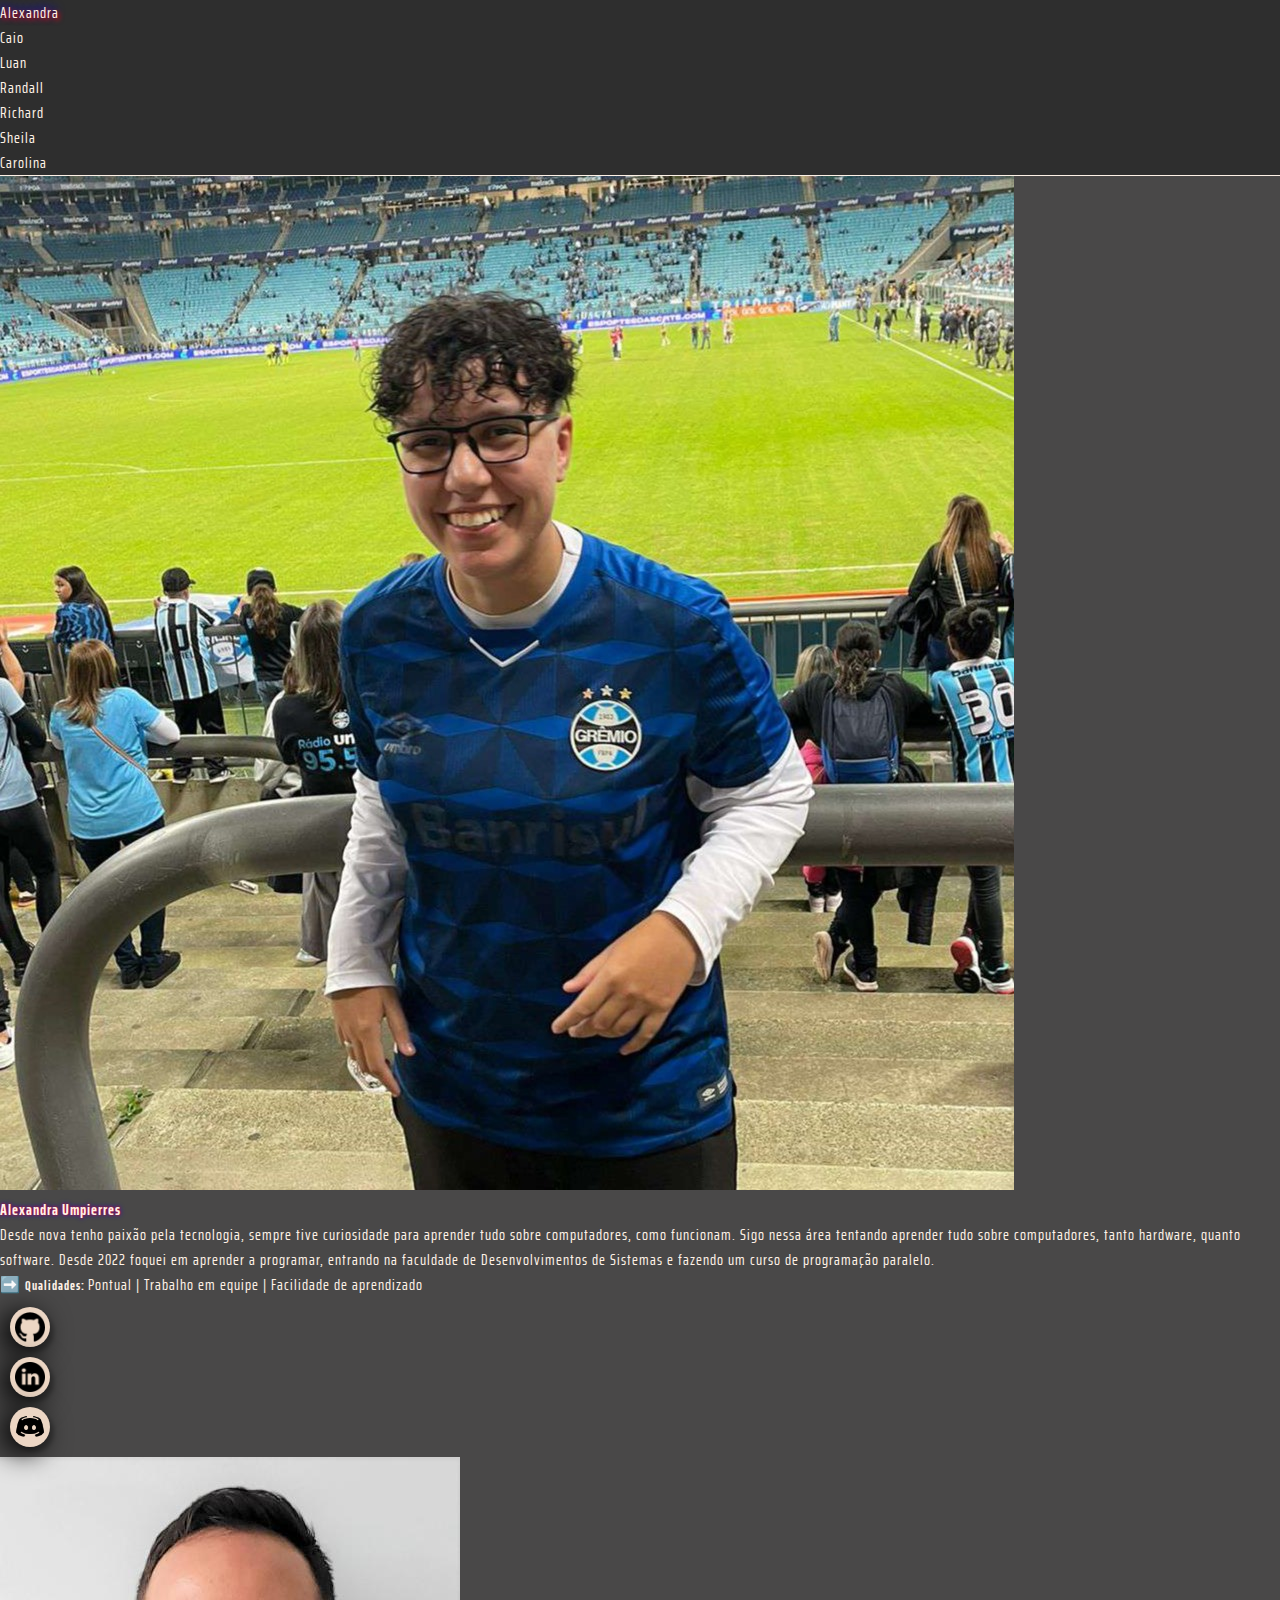
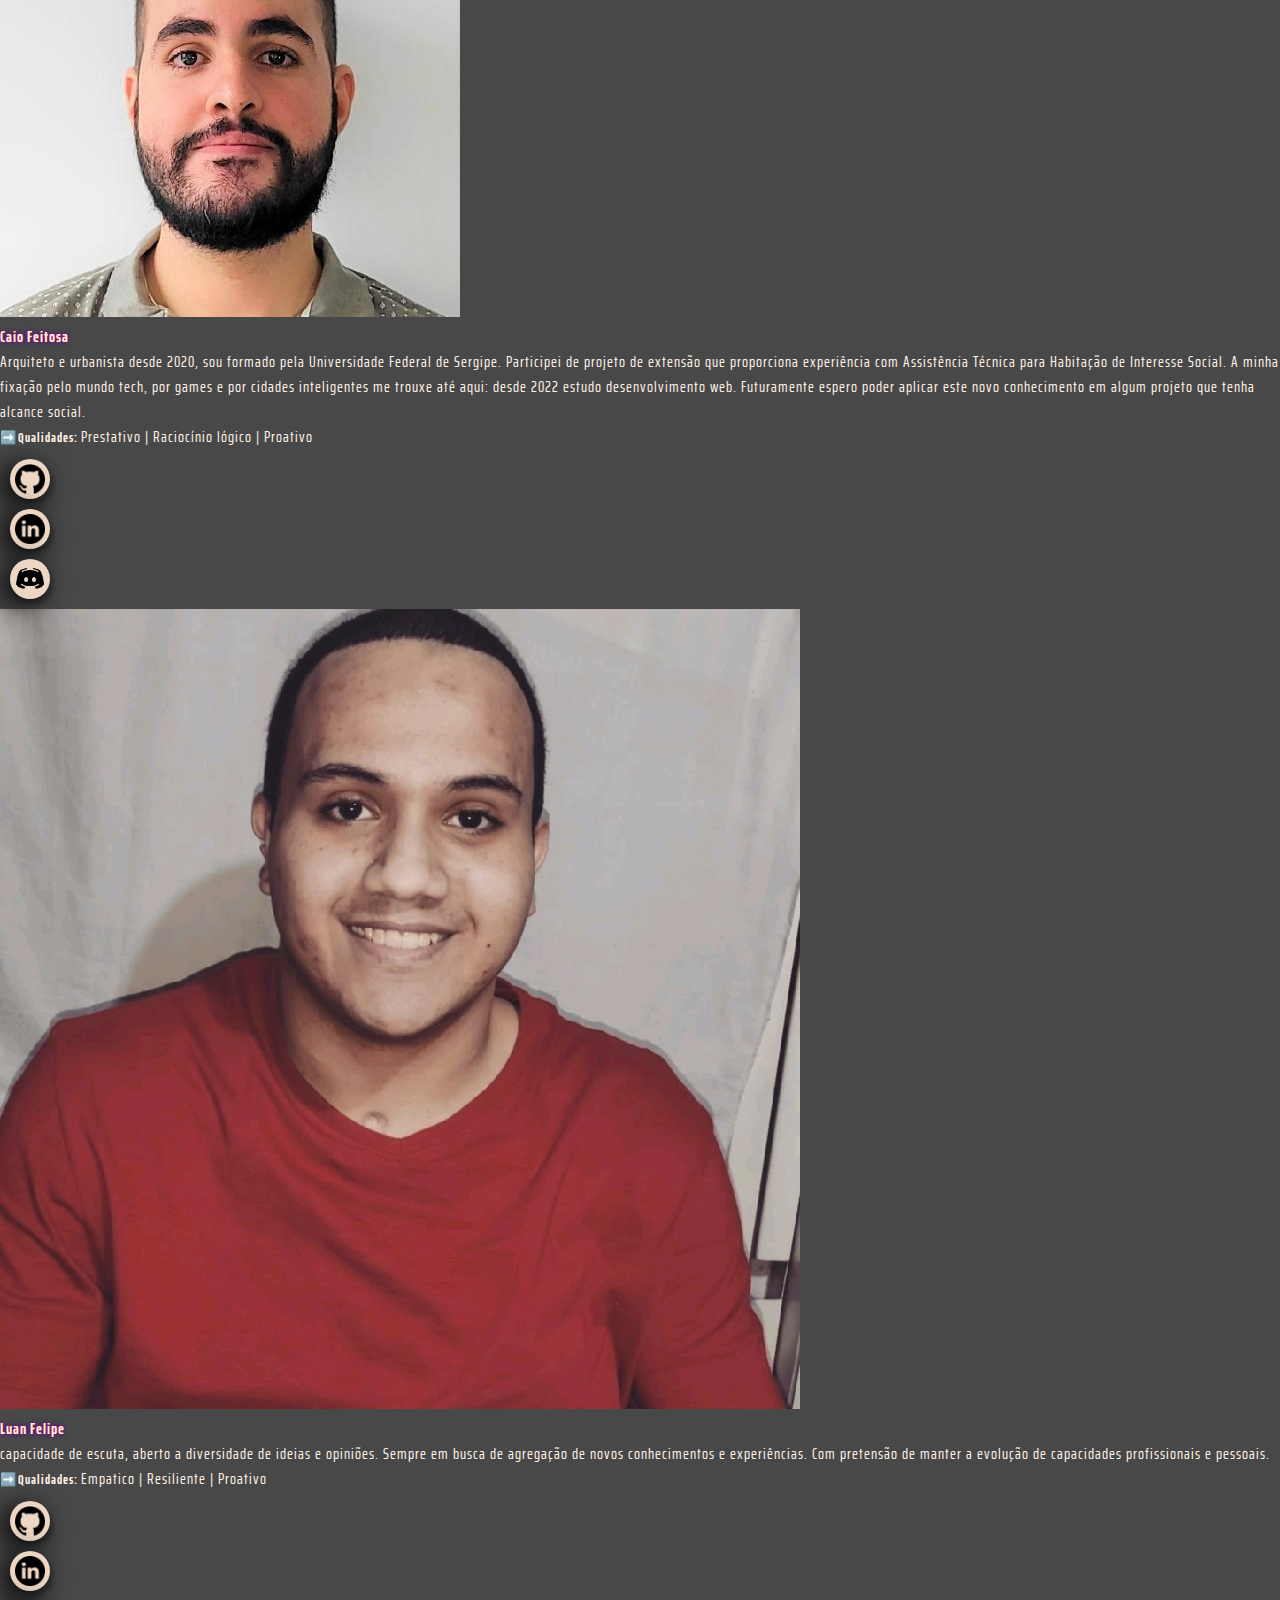
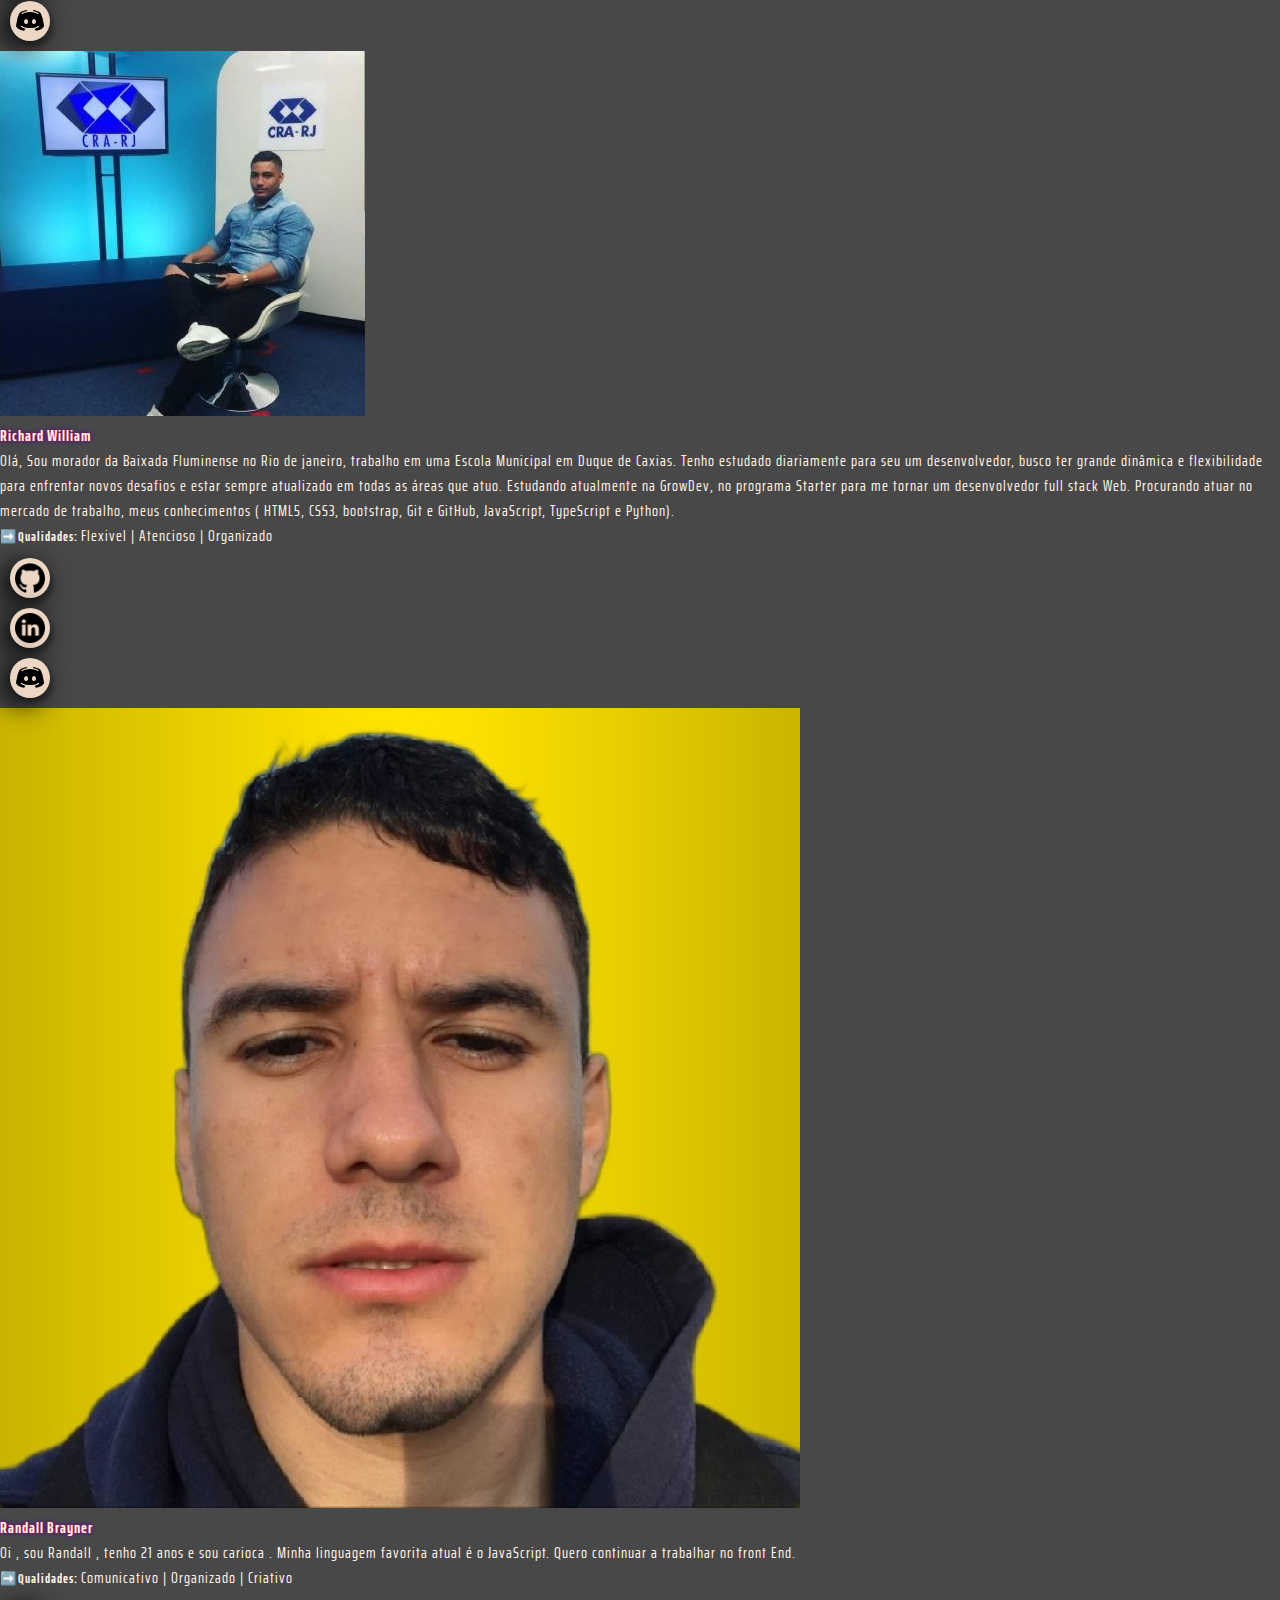
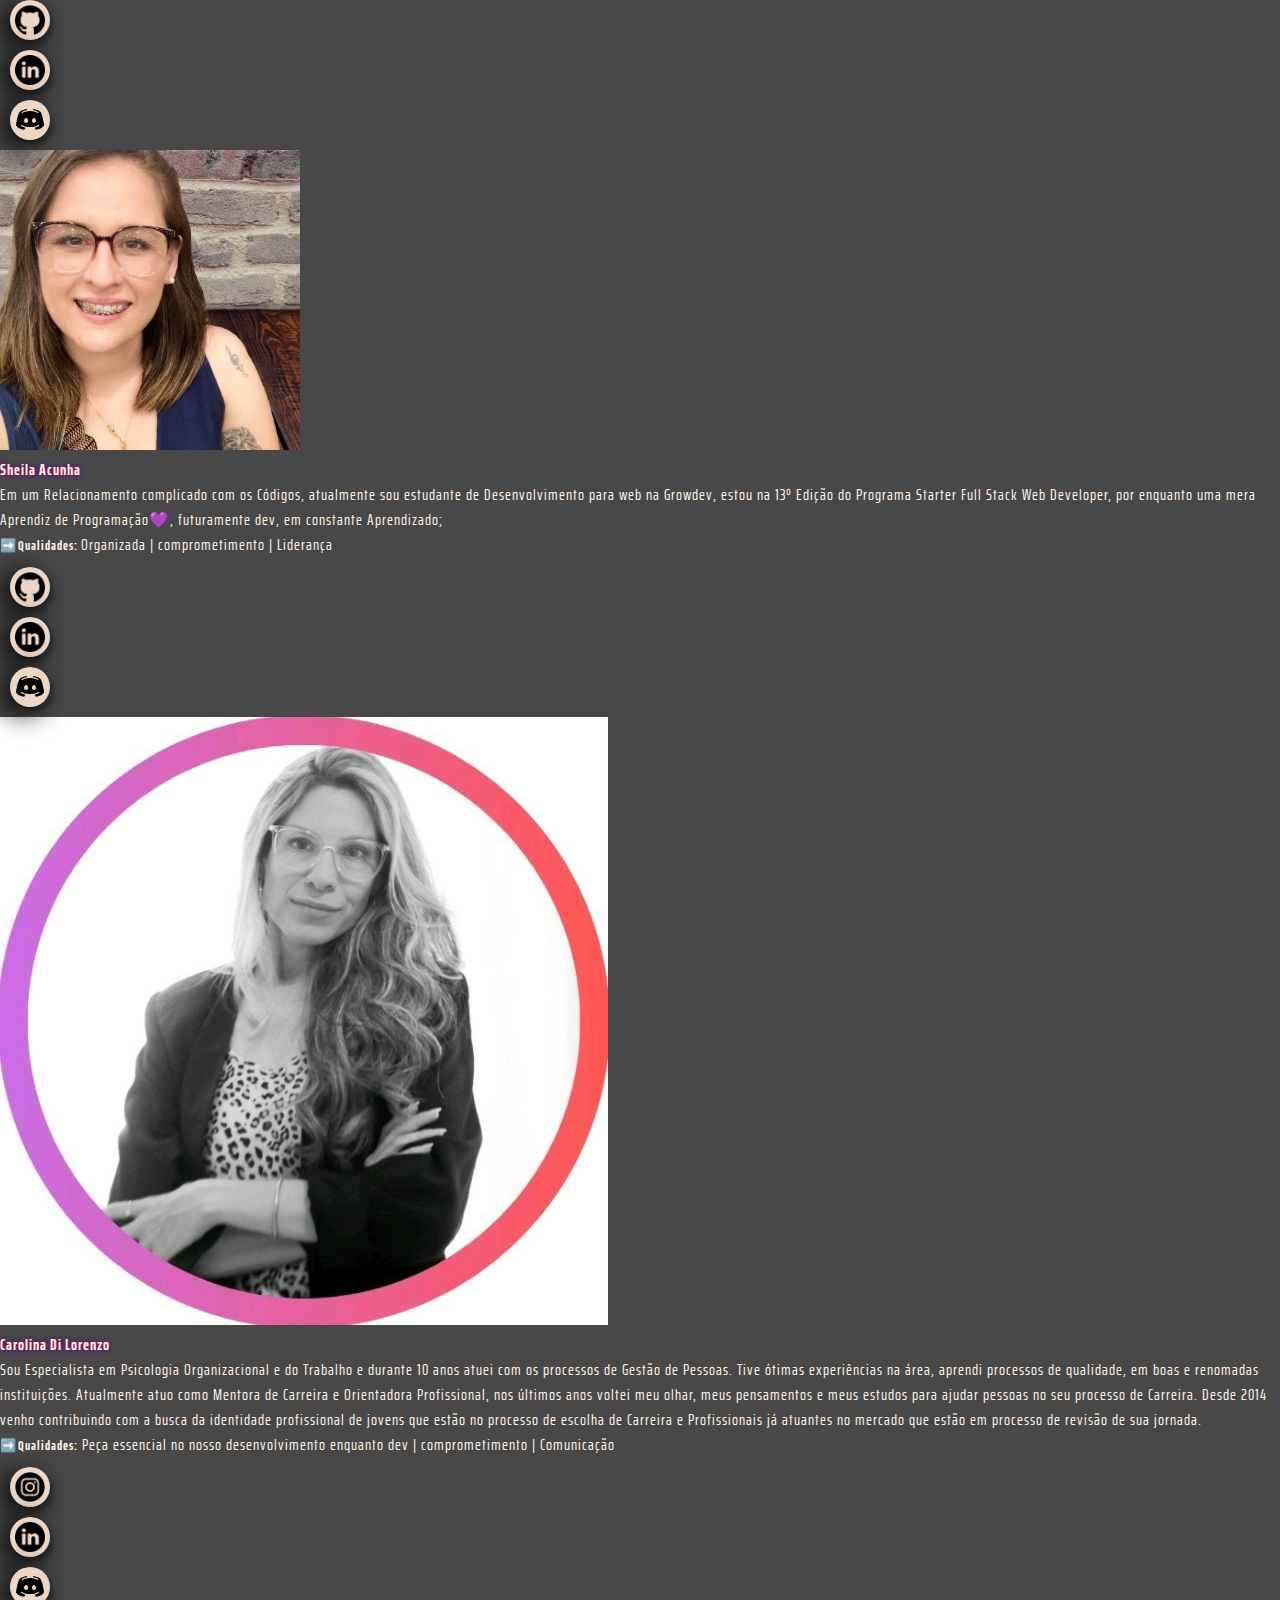
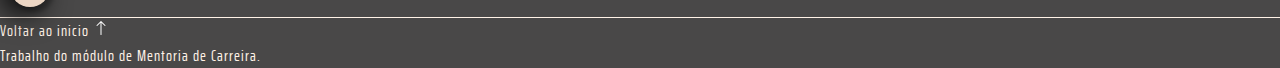
==== index.html @ 12449214 "ajustes" ====
<!DOCTYPE html>
<html lang="pt-BR">
  <head>
    <meta charset="UTF-8" />
    <meta
      name="viewport"
      content="width=device-width, initial-scale=1.0"
    />
    <link
      href="https://cdn.jsdelivr.net/npm/bootstrap@5.2.1/dist/css/bootstrap.min.css"
      rel="stylesheet"
      integrity="sha384-iYQeCzEYFbKjA/T2uDLTpkwGzCiq6soy8tYaI1GyVh/UjpbCx/TYkiZhlZB6+fzT"
      crossorigin="anonymous"
    />
    <link
      rel="preconnect"
      href="https://fonts.googleapis.com"
    />
    <link
      rel="preconnect"
      href="https://fonts.gstatic.com"
      crossorigin
    />
    <link
      href="https://fonts.googleapis.com/css2?family=Saira+Extra+Condensed:wght@200;400;700&display=swap"
      rel="stylesheet"
    />
    <link
      rel="shortcut icon"
      href="./public/img/codigo.png"
      type="image/x-icon"
    />
    <link
      rel="stylesheet"
      type="text/css"
      href="./public/css/style.css"
    />
    <title>Conheça seu próximo dev jr!</title>
  </head>

  <body id="topo">
    <header class="sticky-top">
      <nav class="navbar mx-3">
        <div class="container">
          <div class="row row-col-4 flex-fill">
            <div class="col-sm">
              <a
                class="cabecalho-menu-item fs-2"
                href="#alexandra"
                >Alexandra
              </a>
            </div>
            <div class="col-sm d-flex">
              <a
                class="cabecalho-menu-item fs-2"
                href="#caio"
                >Caio</a
              >
            </div>
            <div class="col-sm">
              <a
                class="cabecalho-menu-item fs-2"
                href="#luan"
                >Luan</a
              >
            </div>
            <div class="col-sm">
              <a
                class="cabecalho-menu-item fs-2"
                href="#randall"
                >Randall</a
              >
            </div>
            <div class="col-sm">
              <a
                class="cabecalho-menu-item fs-2"
                href="#richard"
                >Richard</a
              >
            </div>
            <div class="col-sm">
              <a
                class="cabecalho-menu-item fs-2"
                href="#sheila"
                >Sheila</a
              >
            </div>
            <div class="col-sm">
              <a
                class="cabecalho-menu-item fs-2"
                href="#carol"
                >Carolina</a
              >
            </div>
          </div>
        </div>
      </nav>
    </header>

    <main class="container-fluid my-4">
      <section
        class="container"
        id="alexandra"
      >
        <div class="card mb-3 bg-transparent border-0 shadow">
          <div class="row g-0">
            <div class="col-md-4">
              <img
                src="/public/img/ale.jpg"
                class="img-fluid rounded-start"
                alt="Alexandra"
              />
            </div>
            <div class="d-flex flex-column col-md-8 row-gap-3">
              <div class="card-body">
                <h4 class="card-title">Alexandra Umpierres</h4>
                <p class="card-text">
                  Desde nova tenho paixão pela tecnologia, sempre tive
                  curiosidade para aprender tudo sobre computadores, como
                  funcionam. Sigo nessa área tentando aprender tudo sobre
                  computadores, tanto hardware, quanto software. Desde 2022
                  foquei em aprender a programar, entrando na faculdade de
                  Desenvolvimentos de Sistemas e fazendo um curso de programação
                  paralelo.
                </p>
                <p class="card-text">
                  ➡️
                  <small>Qualidades: </small>
                  Pontual | Trabalho em equipe | Facilidade de aprendizado
                </p>
              </div>
              <div class="card-footer text-body-secondary">
                <div class="d-flex align-items-center justify-content-center">
                  <a
                    class="conteudo-principal-escrito-botao"
                    href="https://github.com/umpierres"
                    target="_blank"
                  >
                    <img
                      class="conteudo-principal-icon"
                      src="./public/img/github.png"
                      alt="link github"
                  /></a>
                  <a
                    class="conteudo-principal-escrito-botao"
                    href="https://www.linkedin.com/in/alexandra-umpierres-3a729121b/"
                    target="_blank"
                  >
                    <img
                      class="conteudo-principal-icon"
                      src="./public/img/linkedin.png"
                      alt="icone linkedin"
                  /></a>

                  <a
                    class="conteudo-principal-escrito-botao"
                    href="http://discordapp.com/users/953979290922389546#3848"
                    target="_blank"
                  >
                    <img
                      class="conteudo-principal-icon"
                      src="./public/img/icons8-logo-discord-50.png"
                      alt="icone discord"
                  /></a>
                </div>
              </div>
            </div>
          </div>
        </div>
      </section>

      <section
        class="container"
        id="caio"
      >
        <div class="card mb-3 bg-transparent border-0 shadow">
          <div class="row g-0 flex-row-reverse">
            <div class="col-md-4">
              <img
                src="/public/img/caio.jpg"
                class="img-fluid rounded-start"
                alt="Caio Feitosa"
              />
            </div>
            <div class="d-flex flex-column col-md-8 row-gap-3">
              <div class="card-body">
                <h4 class="card-title">Caio Feitosa</h4>
                <p class="card-text">
                  Arquiteto e urbanista desde 2020, sou formado pela
                  Universidade Federal de Sergipe. Participei de projeto de
                  extensão que proporciona experiência com Assistência Técnica
                  para Habitação de Interesse Social. A minha fixação pelo mundo
                  tech, por games e por cidades inteligentes me trouxe até aqui:
                  desde 2022 estudo desenvolvimento web. Futuramente espero
                  poder aplicar este novo conhecimento em algum projeto que
                  tenha alcance social.
                </p>
                <p class="card-text">
                  <small class="text-body-secondary">➡️Qualidades: </small>
                  Prestativo | Raciocínio lógico | Proativo
                </p>
              </div>
              <div class="card-footer text-body-secondary">
                <div class="d-flex align-items-center justify-content-center">
                  <a
                    class="conteudo-principal-escrito-botao"
                    href="https://github.com/czguedes"
                    target="_blank"
                  >
                    <img
                      class="conteudo-principal-icon"
                      src="./public/img/github.png"
                      alt="link github"
                  /></a>
                  <a
                    class="conteudo-principal-escrito-botao"
                    href="https://www.linkedin.com/in/caio-guedes-042b151bb/"
                    target="_blank"
                  >
                    <img
                      class="conteudo-principal-icon"
                      src="./public/img/linkedin.png"
                      alt="icone linkedin"
                  /></a>

                  <a
                    class="conteudo-principal-escrito-botao"
                    href="http://discordapp.com/users/556875138507735050"
                    target="_blank"
                  >
                    <img
                      class="conteudo-principal-icon"
                      src="./public/img/icons8-logo-discord-50.png"
                      alt="icone discord"
                  /></a>
                </div>
              </div>
            </div>
          </div>
        </div>
      </section>

      <section
        class="container"
        id="luan"
      >
        <div class="card mb-3 bg-transparent border-0 shadow">
          <div class="row g-0">
            <div class="col-md-4">
              <img
                src="/public/img/luan.jpg"
                class="img-fluid rounded-start"
                alt="Luan"
              />
            </div>
            <div class="d-flex flex-column col-md-8 row-gap-3">
              <div class="card-body">
                <h4 class="card-title">Luan Felipe</h4>
                <p class="card-text">
                  capacidade de escuta, aberto a diversidade de ideias e
                  opiniões. Sempre em busca de agregação de novos conhecimentos
                  e experiências. Com pretensão de manter a evolução de
                  capacidades profissionais e pessoais.
                </p>
                <p class="card-text">
                  <small class="text-body-secondary">➡️Qualidades: </small>
                  Empatico | Resiliente | Proativo
                </p>
              </div>
              <div class="card-footer text-body-secondary">
                <div class="d-flex align-items-center justify-content-center">
                  <a
                    class="conteudo-principal-escrito-botao"
                    href="https://github.com/LuanFelipeCB"
                    target="_blank"
                  >
                    <img
                      class="conteudo-principal-icon"
                      src="./public/img/github.png"
                      alt="link github"
                  /></a>
                  <a
                    class="conteudo-principal-escrito-botao"
                    href="https://www.linkedin.com/in/luan-felipe-brito-343594127/"
                    target="_blank"
                  >
                    <img
                      class="conteudo-principal-icon"
                      src="./public/img/linkedin.png"
                      alt="icone linkedin"
                  /></a>

                  <a
                    class="conteudo-principal-escrito-botao"
                    href="http://discordapp.com/users/516974464790167552"
                    target="_blank"
                  >
                    <img
                      class="conteudo-principal-icon"
                      src="./public/img/icons8-logo-discord-50.png"
                      alt="icone discord"
                  /></a>
                </div>
              </div>
            </div>
          </div>
        </div>
      </section>

      <section
        class="container"
        id="richard"
      >
        <div class="card mb-3 bg-transparent border-0 shadow">
          <div class="row g-0 flex-row-reverse">
            <div class="col-md-4">
              <img
                src="/public/img/richard.jpg"
                class="img-fluid rounded-start"
                alt="Richard"
              />
            </div>
            <div class="d-flex flex-column col-md-8 row-gap-3">
              <div class="card-body">
                <h4 class="card-title">Richard William</h4>
                <p class="card-text">
                  Olá, Sou morador da Baixada Fluminense no Rio de janeiro,
                  trabalho em uma Escola Municipal em Duque de Caxias. Tenho
                  estudado diariamente para seu um desenvolvedor, busco ter
                  grande dinâmica e flexibilidade para enfrentar novos desafios
                  e estar sempre atualizado em todas as áreas que atuo.
                  Estudando atualmente na GrowDev, no programa Starter para me
                  tornar um desenvolvedor full stack Web. Procurando atuar no
                  mercado de trabalho, meus conhecimentos ( HTML5, CSS3,
                  bootstrap, Git e GitHub, JavaScript, TypeScript e Python).
                </p>
                <p class="card-text">
                  <small class="text-body-secondary">➡️Qualidades: </small>
                  Flexivel | Atencioso | Organizado
                </p>
              </div>
              <div class="card-footer text-body-secondary">
                <div class="d-flex align-items-center justify-content-center">
                  <a
                    class="conteudo-principal-escrito-botao"
                    href="https://github.com/Richardwillianx"
                    target="_blank"
                  >
                    <img
                      class="conteudo-principal-icon"
                      src="./public/img/github.png"
                      alt="link github"
                  /></a>
                  <a
                    class="conteudo-principal-escrito-botao"
                    href="https://www.linkedin.com/in/richardwillianx/"
                    target="_blank"
                  >
                    <img
                      class="conteudo-principal-icon"
                      src="./public/img/linkedin.png"
                      alt="icone linkedin"
                  /></a>

                  <a
                    class="conteudo-principal-escrito-botao"
                    href="http://discordapp.com/users/476806009579372544"
                    target="_blank"
                  >
                    <img
                      class="conteudo-principal-icon"
                      src="./public/img/icons8-logo-discord-50.png"
                      alt="icone discord"
                  /></a>
                </div>
              </div>
            </div>
          </div>
        </div>
      </section>

      <section
        class="container"
        id="randall"
      >
        <div class="card mb-3 bg-transparent border-0 shadow">
          <div class="row g-0">
            <div class="col-md-4">
              <img
                src="/public/img/randall.jpg"
                class="img-fluid rounded-start"
                alt="Randall"
              />
            </div>
            <div class="d-flex flex-column col-md-8 row-gap-3">
              <div class="card-body">
                <h4 class="card-title">Randall Brayner</h4>
                <p class="card-text">
                  Oi , sou Randall , tenho 21 anos e sou carioca . Minha
                  linguagem favorita atual é o JavaScript. Quero continuar a
                  trabalhar no front End.
                </p>
                <p class="card-text">
                  <small class="text-body-secondary">➡️Qualidades: </small>
                  Comunicativo | Organizado | Criativo
                </p>
              </div>
              <div class="card-footer text-body-secondary">
                <div class="d-flex align-items-center justify-content-center">
                  <a
                    class="conteudo-principal-escrito-botao"
                    href="https://github.com/BraynerRandall"
                    target="_blank"
                  >
                    <img
                      class="conteudo-principal-icon"
                      src="./public/img/github.png"
                      alt="link github"
                  /></a>
                  <a
                    class="conteudo-principal-escrito-botao"
                    href="https://www.linkedin.com/in/randall-brayner-b6592220b/"
                    target="_blank"
                  >
                    <img
                      class="conteudo-principal-icon"
                      src="./public/img/linkedin.png"
                      alt="icone linkedin"
                  /></a>

                  <a
                    class="conteudo-principal-escrito-botao"
                    href="http://discordapp.com/users/721915671243391046"
                    target="_blank"
                  >
                    <img
                      class="conteudo-principal-icon"
                      src="./public/img/icons8-logo-discord-50.png"
                      alt="icone discord"
                  /></a>
                </div>
              </div>
            </div>
          </div>
        </div>
      </section>

      <section
        class="container"
        id="sheila"
      >
        <div class="card mb-3 bg-transparent border-0 shadow">
          <div class="row g-0 flex-row-reverse">
            <div class="col-md-4">
              <img
                src="/public/img/sheila.jpg"
                class="img-fluid rounded-start"
                alt="Sheila"
              />
            </div>
            <div class="d-flex flex-column col-md-8 row-gap-3">
              <div class="card-body">
                <h4 class="card-title">Sheila Acunha</h4>
                <p class="card-text">
                  Em um Relacionamento complicado com os Códigos, atualmente sou
                  estudante de Desenvolvimento para web na Growdev, estou na 13º
                  Edição do Programa Starter Full Stack Web Developer, por
                  enquanto uma mera Aprendiz de Programação💜, futuramente dev,
                  em constante Aprendizado;
                </p>
                <p class="card-text">
                  <small class="text-body-secondary">➡️Qualidades: </small>
                  Organizada | comprometimento | Liderança
                </p>
              </div>
              <div class="card-footer text-body-secondary">
                <div class="d-flex align-items-center justify-content-center">
                  <a
                    class="conteudo-principal-escrito-botao"
                    href="https://github.com/sheilaacunha"
                    target="_blank"
                  >
                    <img
                      class="conteudo-principal-icon"
                      src="./public/img/github.png"
                      alt="link github"
                  /></a>
                  <a
                    class="conteudo-principal-escrito-botao"
                    href="https://www.linkedin.com/in/sheilaacunha90/"
                    target="_blank"
                  >
                    <img
                      class="conteudo-principal-icon"
                      src="./public/img/linkedin.png"
                      alt="icone linkedin"
                  /></a>

                  <a
                    class="conteudo-principal-escrito-botao"
                    href="http://discordapp.com/users/953979290922389546#3848"
                    target="_blank"
                  >
                    <img
                      class="conteudo-principal-icon"
                      src="./public/img/icons8-logo-discord-50.png"
                      alt="icone discord"
                  /></a>
                </div>
              </div>
            </div>
          </div>
        </div>
      </section>
      <section
        class="container"
        id="carol"
      >
        <div class="card mb-3 bg-transparent border-0 shadow">
          <div class="row g-0">
            <div class="col-md-4">
              <img
                src="/public/img/carol.jpeg"
                class="img-fluid rounded-start"
                alt="Carol"
              />
            </div>
            <div class="d-flex flex-column col-md-8 row-gap-3">
              <div class="card-body">
                <h4 class="card-title">Carolina Di Lorenzo</h4>
                <p class="card-text">
                  Sou Especialista em Psicologia Organizacional e do Trabalho e
                  durante 10 anos atuei com os processos de Gestão de Pessoas.
                  Tive ótimas experiências na área, aprendi processos de
                  qualidade, em boas e renomadas instituições. Atualmente atuo
                  como Mentora de Carreira e Orientadora Profissional, nos
                  últimos anos voltei meu olhar, meus pensamentos e meus estudos
                  para ajudar pessoas no seu processo de Carreira. Desde 2014
                  venho contribuindo com a busca da identidade profissional de
                  jovens que estão no processo de escolha de Carreira e
                  Profissionais já atuantes no mercado que estão em processo de
                  revisão de sua jornada.
                </p>
                <p class="card-text">
                  <small class="text-body-secondary">➡️Qualidades:</small>

                  Peça essencial no nosso desenvolvimento enquanto dev |
                  comprometimento | Comunicação
                </p>
              </div>
              <div class="card-footer text-body-secondary">
                <div class="d-flex align-items-center justify-content-center">
                  <a
                    class="conteudo-principal-escrito-botao"
                    href="instagram.com/psi.carolinadilorenzo/"
                    target="_blank"
                  >
                    <img
                      class="conteudo-principal-icon"
                      src="./public/img/instagram.png"
                      alt="link instagram"
                  /></a>
                  <a
                    class="conteudo-principal-escrito-botao"
                    href="https://www.linkedin.com/in/carolinadilorenzo/"
                    target="_blank"
                  >
                    <img
                      class="conteudo-principal-icon"
                      src="./public/img/linkedin.png"
                      alt="icone linkedin"
                  /></a>

                  <a
                    class="conteudo-principal-escrito-botao"
                    href="http://discordapp.com/users/953979290922389546#3848"
                    target="_blank"
                  >
                    <img
                      class="conteudo-principal-icon"
                      src="./public/img/icons8-logo-discord-50.png"
                      alt="icone discord"
                  /></a>
                </div>
              </div>
            </div>
          </div>
        </div>
      </section>
    </main>

    <footer class="rodape d-flex flex-column align-items-center p-2">
      <div class="d-flex align-items-center">
        <a
          href="#topo"
          class="btn btn-link"
          >Voltar ao inicio
          <svg
            xmlns="http://www.w3.org/2000/svg"
            width="16"
            height="16"
            fill="#ffff"
            class="bi bi-arrow-up"
            viewBox="0 0 16 16"
          >
            <path
              fill-rule="evenodd"
              d="M8 15a.5.5 0 0 0 .5-.5V2.707l3.146 3.147a.5.5 0 0 0 .708-.708l-4-4a.5.5 0 0 0-.708 0l-4 4a.5.5 0 1 0 .708.708L7.5 2.707V14.5a.5.5 0 0 0 .5.5z"
            />
          </svg>
        </a>
      </div>
      <p>Trabalho do módulo de Mentoria de Carreira.</p>
    </footer>

    <script
      src="https://cdn.jsdelivr.net/npm/bootstrap@5.2.1/dist/js/bootstrap.bundle.min.js"
      integrity="sha384-u1OknCvxWvY5kfmNBILK2hRnQC3Pr17a+RTT6rIHI7NnikvbZlHgTPOOmMi466C8"
      crossorigin="anonymous"
    ></script>
  </body>
</html>
---- public/css/style.css ----
* {
  margin: 0;
  padding: 0;
  box-sizing: border-box;
  text-decoration: none !important;
  font-family: 'saira extra condensed', sans-serif;
  letter-spacing: 1px;
  color: #FFF2E7 !important;
}

body {
  font-size: 100%;
  background: #494848;
}

header {
  background: #2e2e2e;
  border-bottom: 0.4px solid #FFF2E7;
}


.cabecalho-menu-item:hover {
  text-shadow:  2px 2px 5px #FF0000, -2px -2px 10px #0000FF;
}
h4{
  text-shadow: 0 0 3px #FF0000, 0 0 5px #0000FF;
}
.conteudo-principal-escrito-titulo {
  font-size: 70px;

}
small{
  font-weight: 700;
}

.conteudo-principal-escrito-botao {
  background-color: #ECD6C4;
  width: 40px;
  height: 40px;
  border: none;
  box-shadow: 4px 5px 4px rgba(0, 0, 0, 0.25);
  border-radius: 50%;
  display: flex;
  align-items: center;
  justify-content: center;
  margin: 10px !important;
filter: drop-shadow(-8px 5px 14px #000)
}

.conteudo-principal-icon {
  width: 30px;
  height: 30px;
  

}

.conteudo-principal-escrito-botao:hover {
  background-color: rgba(236, 214, 196, 0.53);
  filter: none
}
.rodape,
.conteudo-secundario-titulo {
  border-top: 0.4px solid #FFF2E7;
}
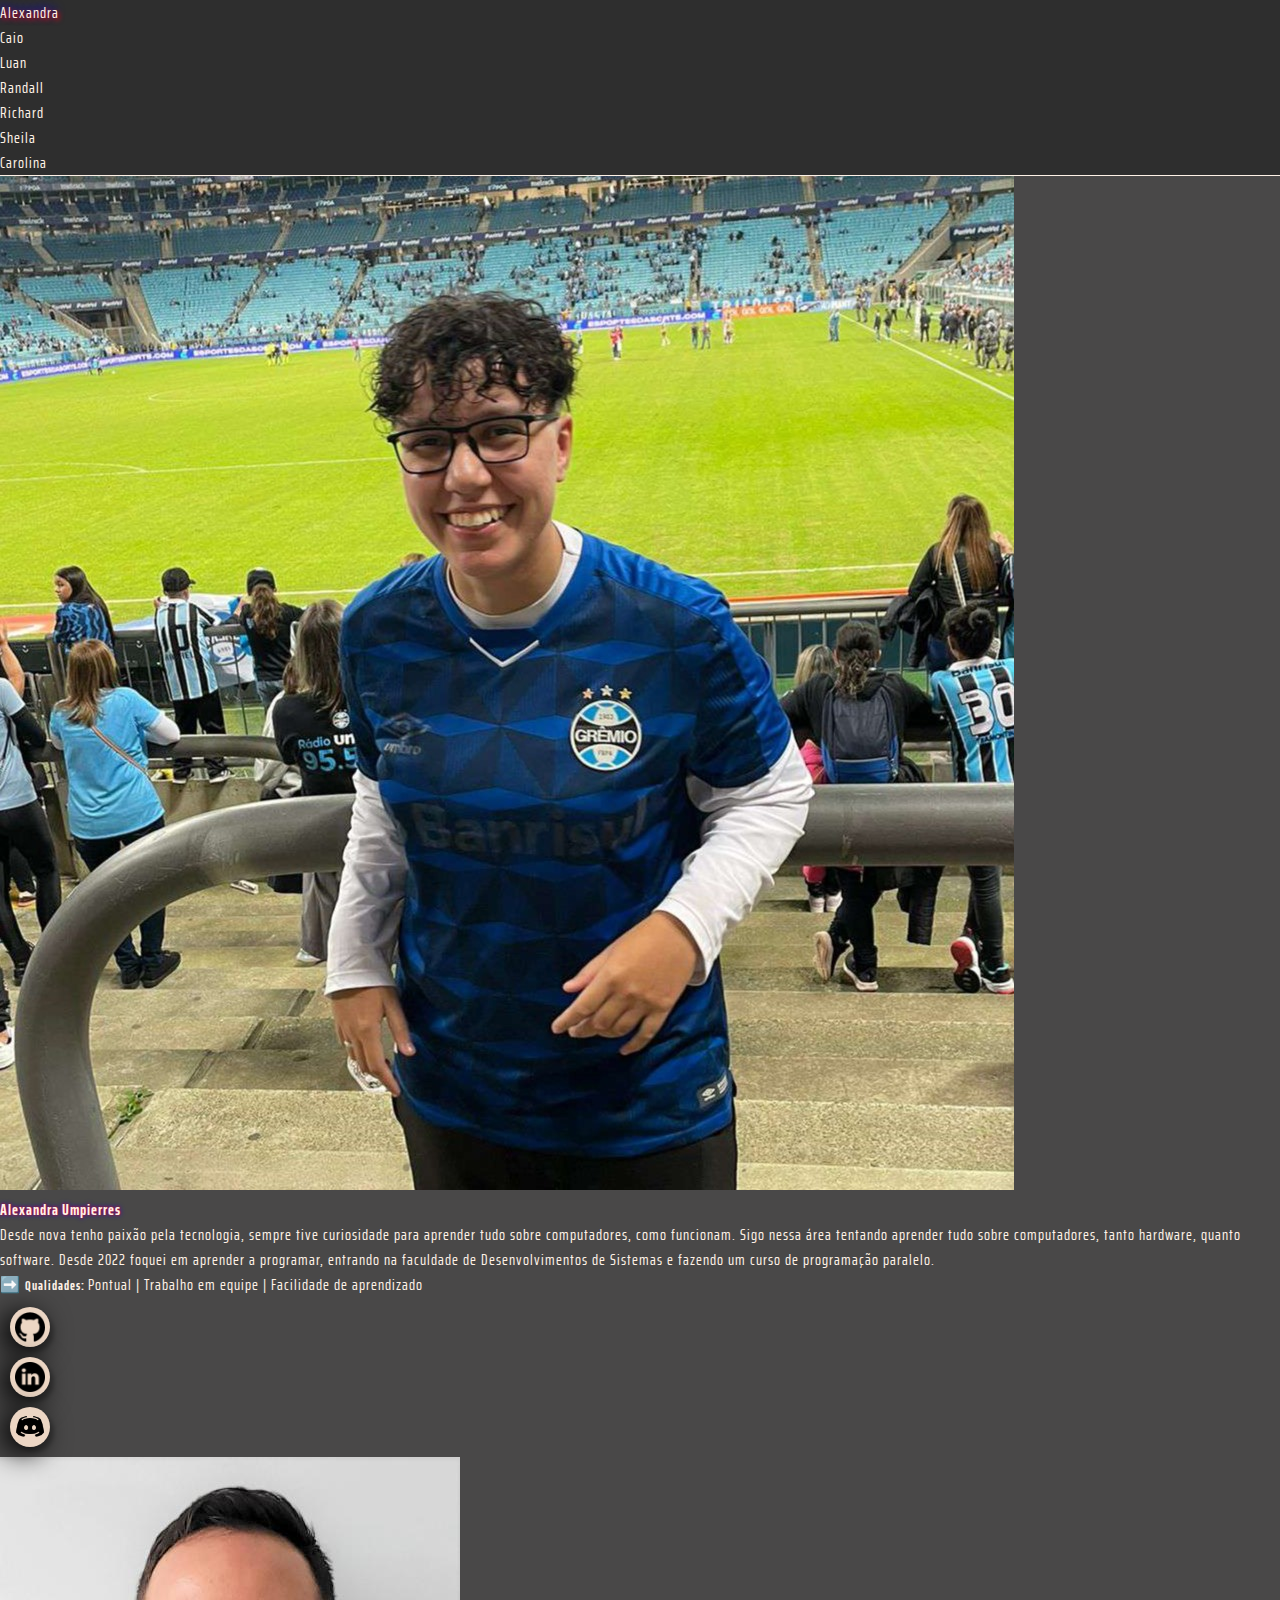
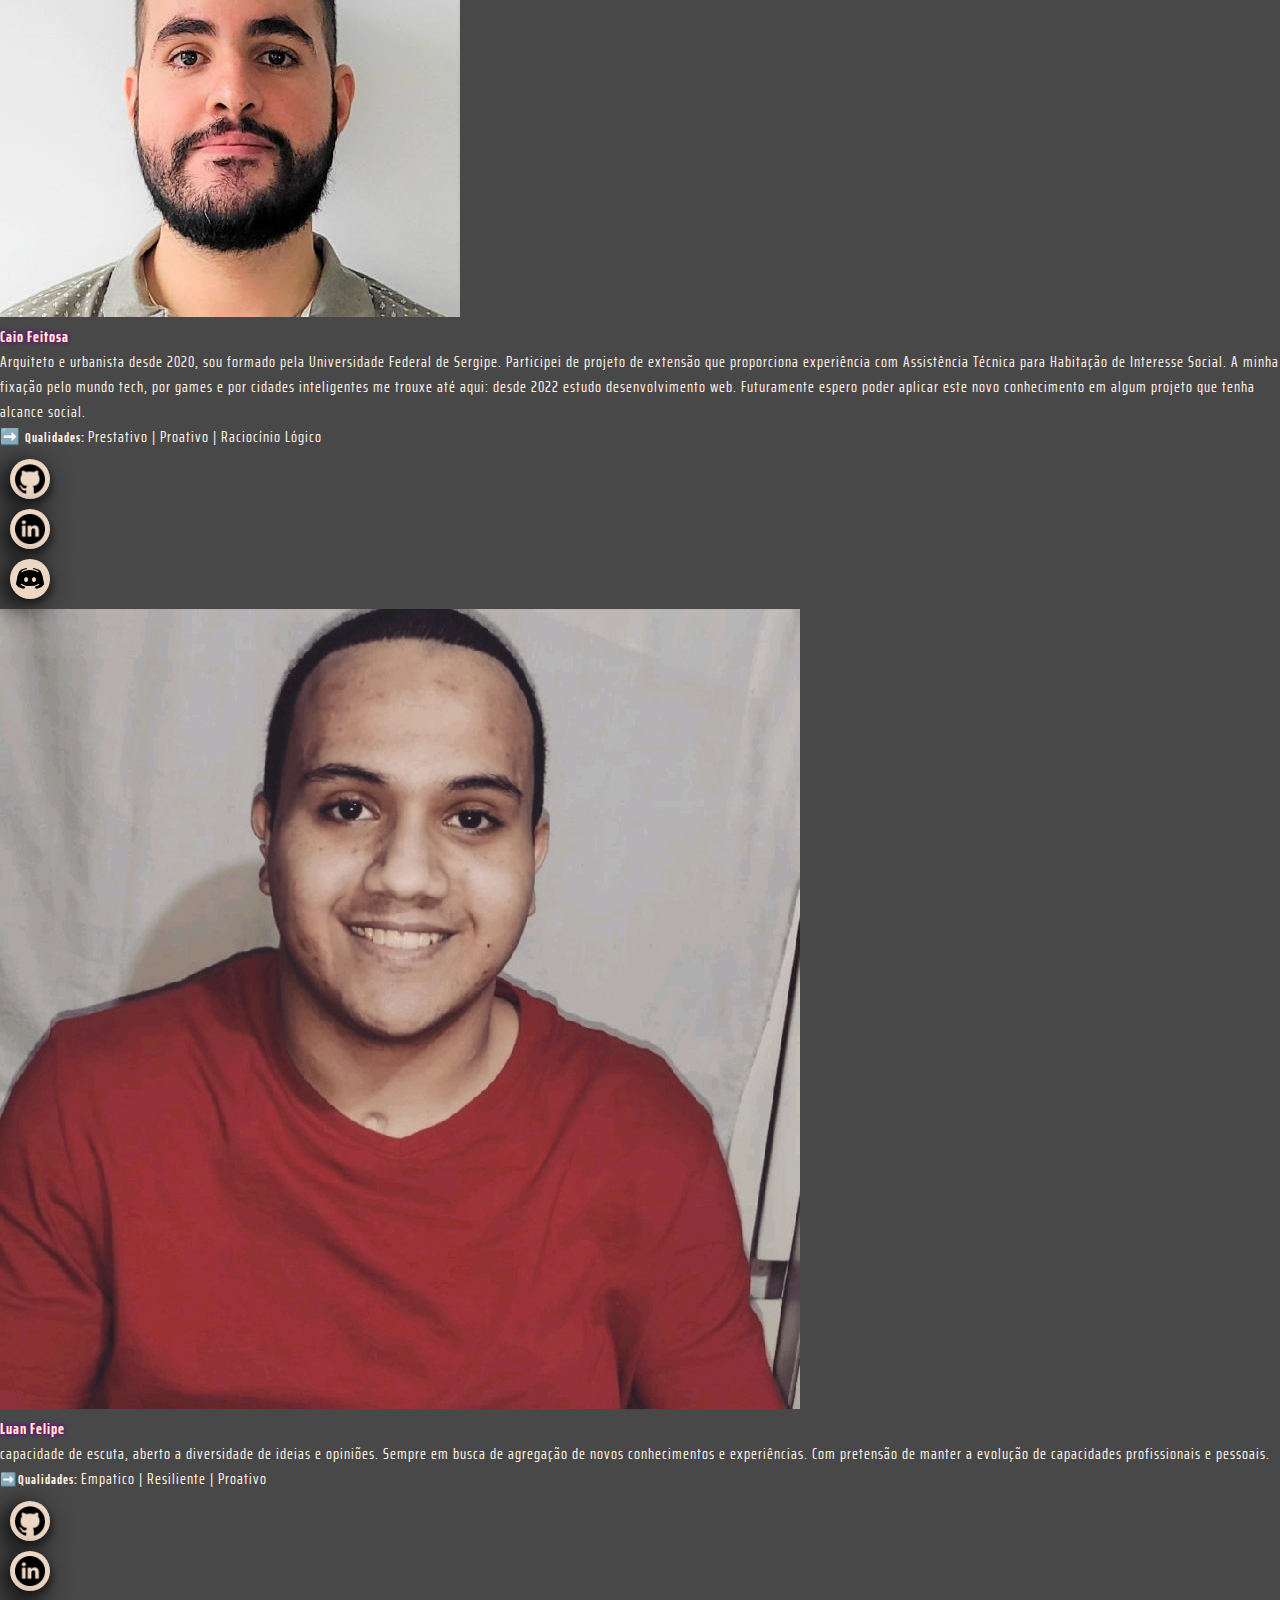
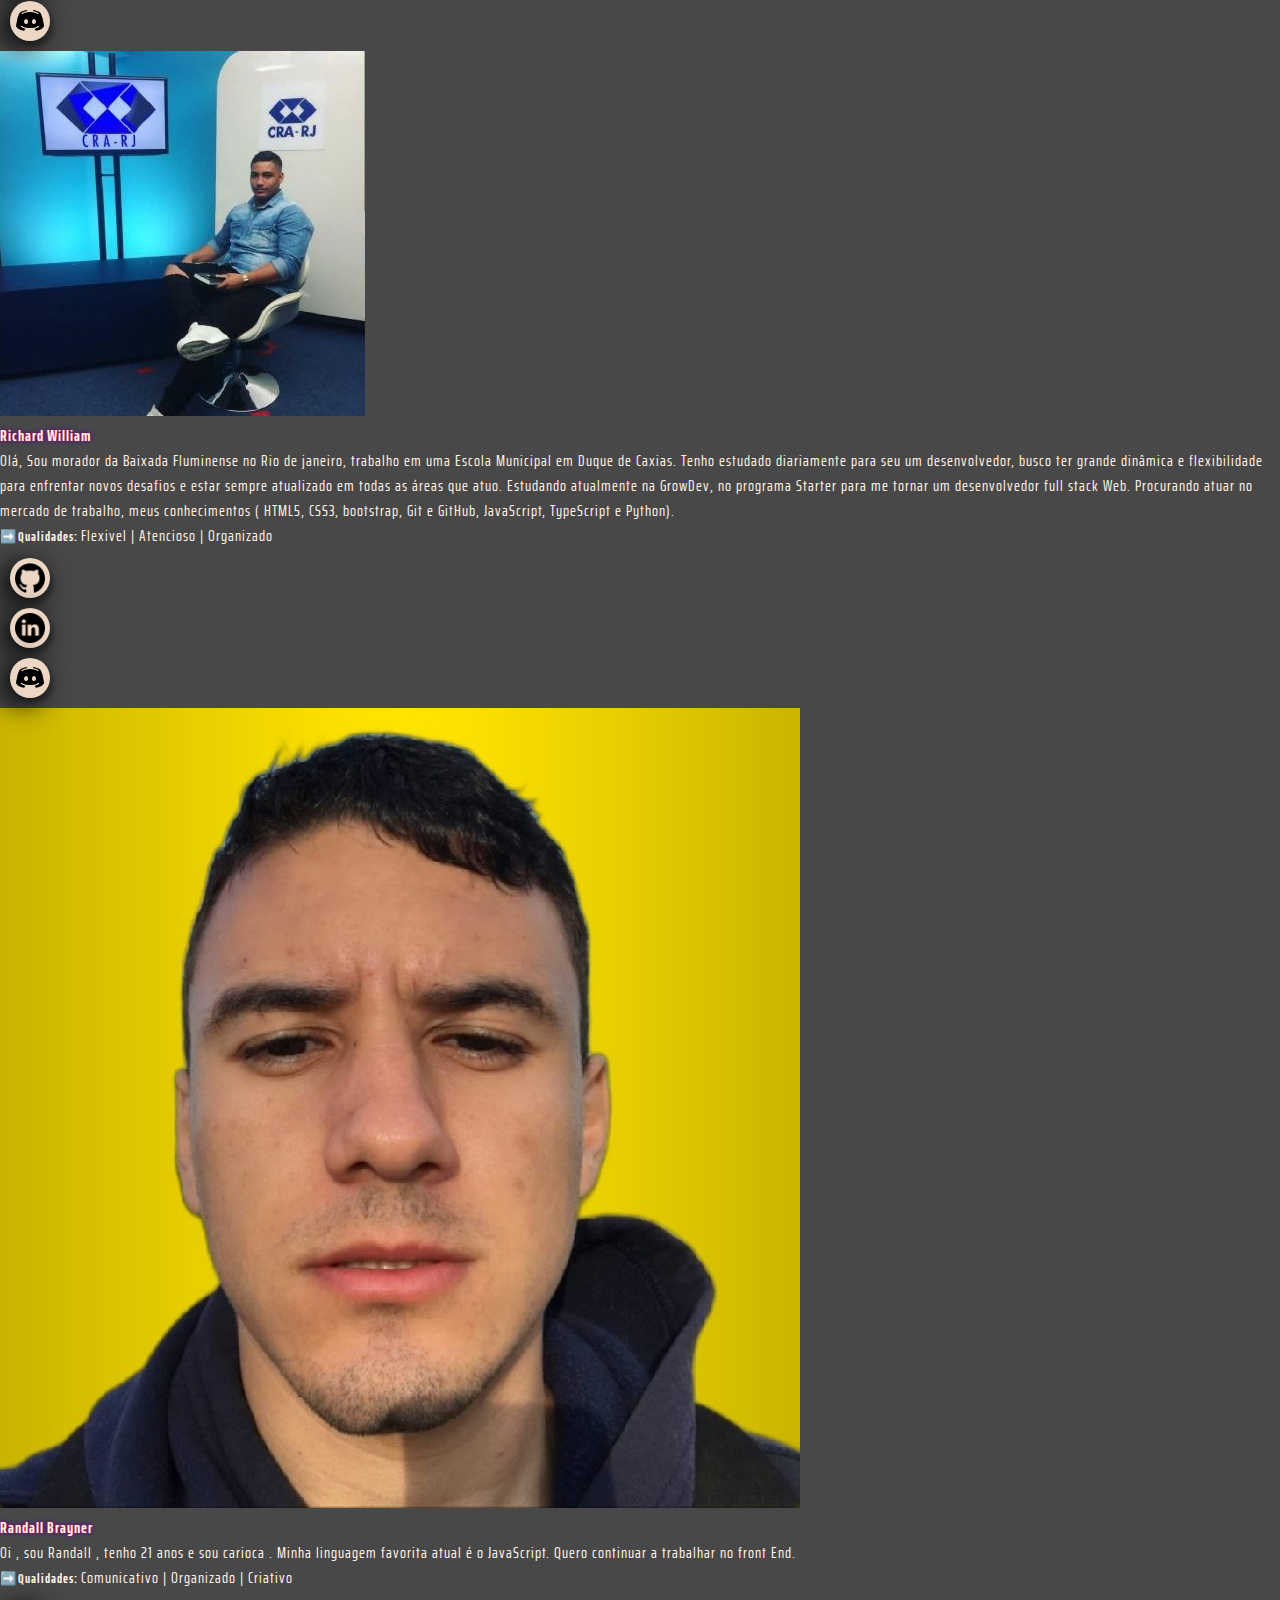
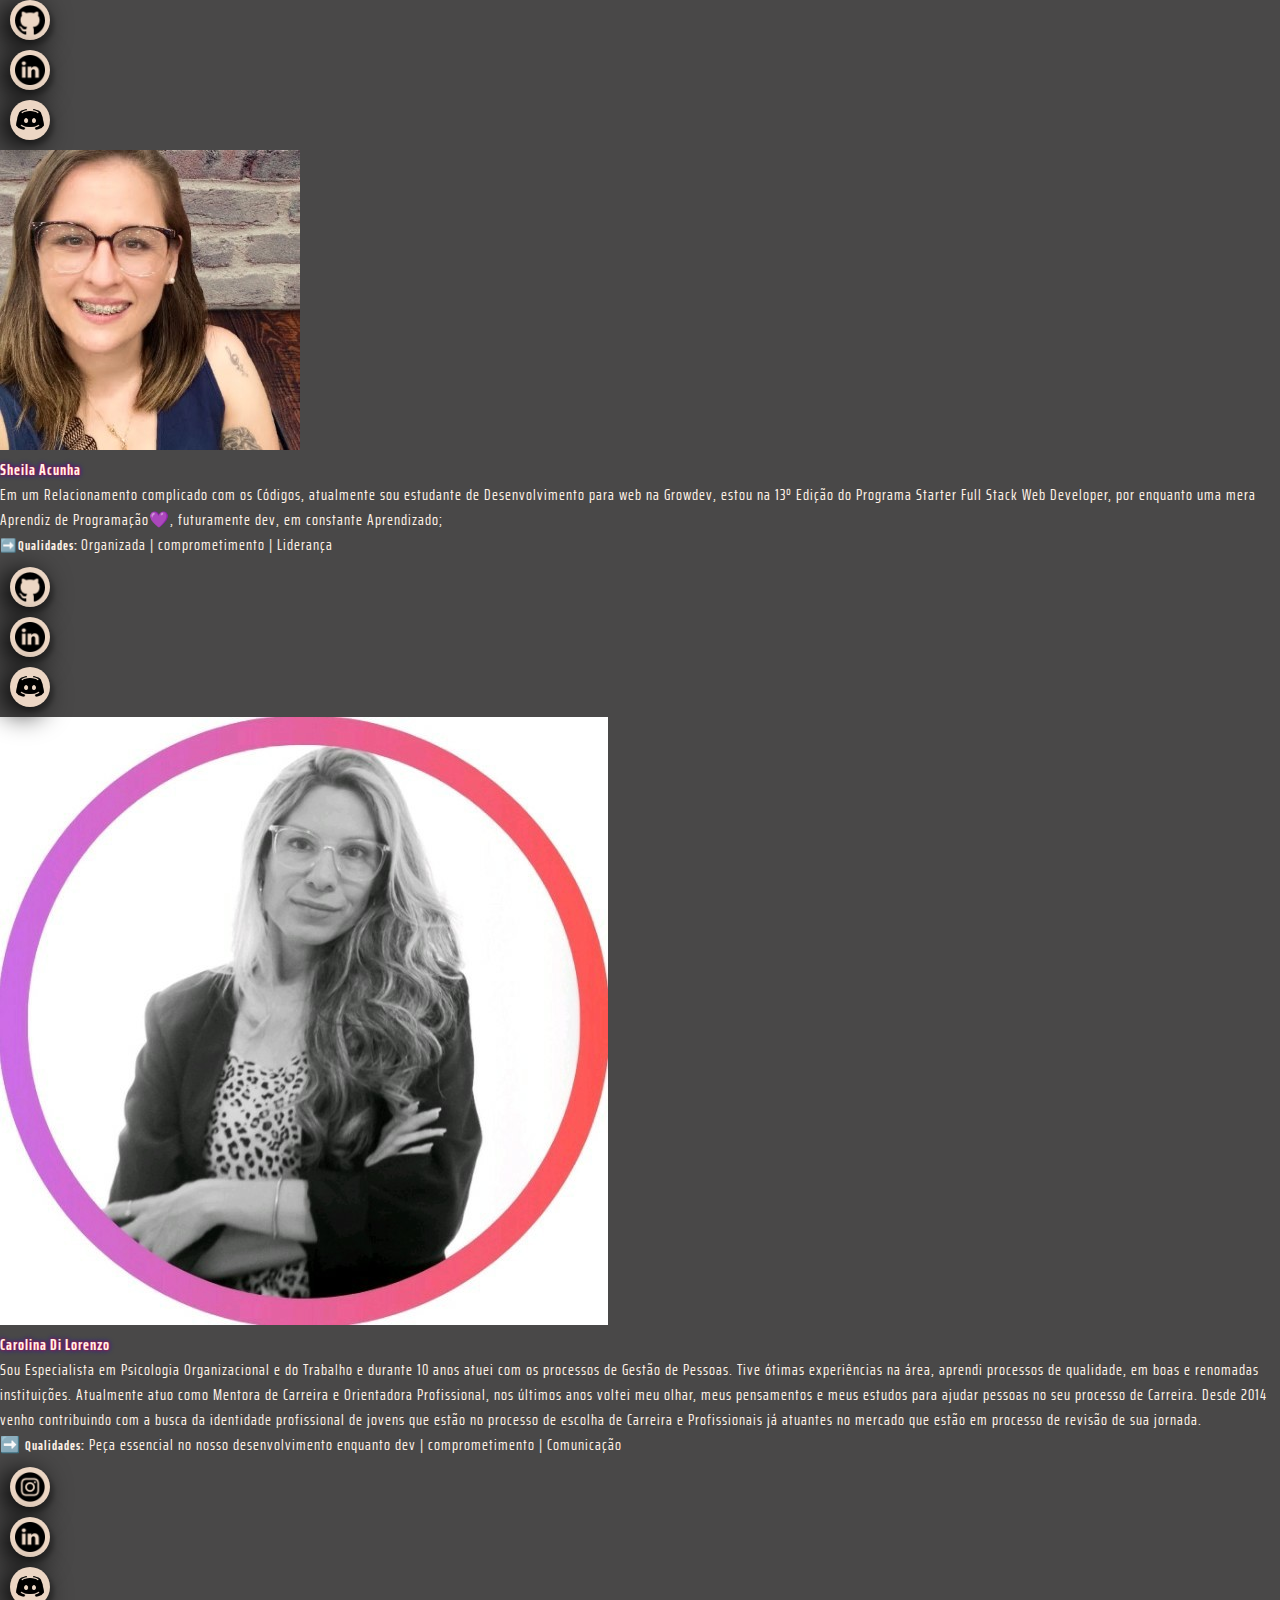
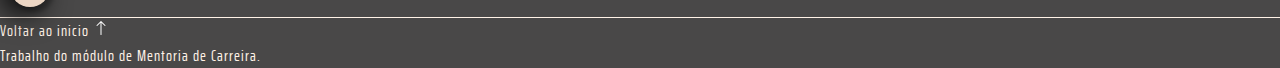
==== commit 4ec38b51: "ajuste de erro" ====
--- a/index.html
+++ b/index.html
@@ -179,7 +179,7 @@
               <img
                 src="/public/img/caio.jpg"
                 class="img-fluid rounded-start"
-                alt="Caio Feitosa"
+                alt="Luan"
               />
             </div>
             <div class="d-flex flex-column col-md-8 row-gap-3">
@@ -196,8 +196,8 @@
                   tenha alcance social.
                 </p>
                 <p class="card-text">
-                  <small class="text-body-secondary">➡️Qualidades: </small>
-                  Prestativo | Raciocínio lógico | Proativo
+                  ➡️ <small>Qualidades: </small> Prestativo | Proativo |
+                  Raciocínio Lógico
                 </p>
               </div>
               <div class="card-footer text-body-secondary">
@@ -225,7 +225,7 @@
 
                   <a
                     class="conteudo-principal-escrito-botao"
-                    href="http://discordapp.com/users/556875138507735050"
+                    href="http://discordapp.com/users/516974464790167552"
                     target="_blank"
                   >
                     <img
@@ -542,7 +542,8 @@
                   revisão de sua jornada.
                 </p>
                 <p class="card-text">
-                  <small class="text-body-secondary">➡️Qualidades:</small>
+                  ➡️
+                  <small>Qualidades:</small>
 
                   Peça essencial no nosso desenvolvimento enquanto dev |
                   comprometimento | Comunicação
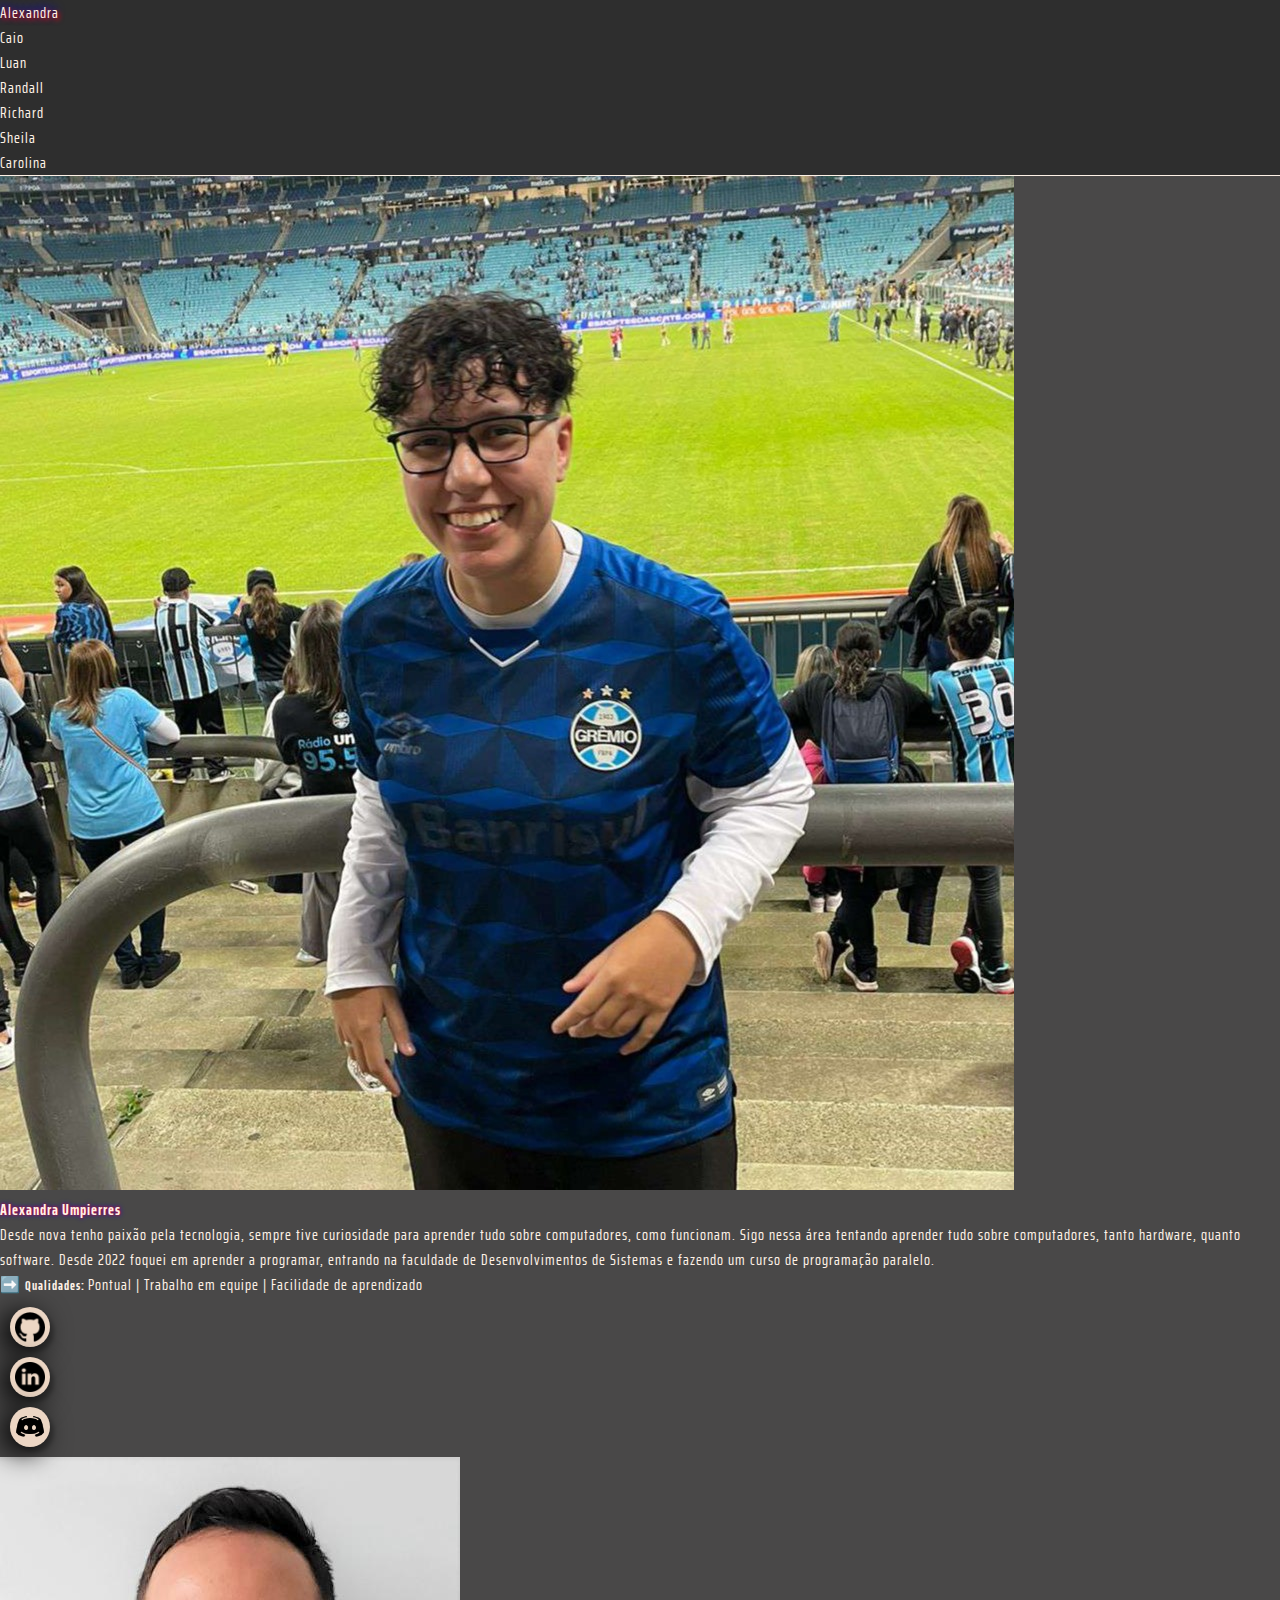
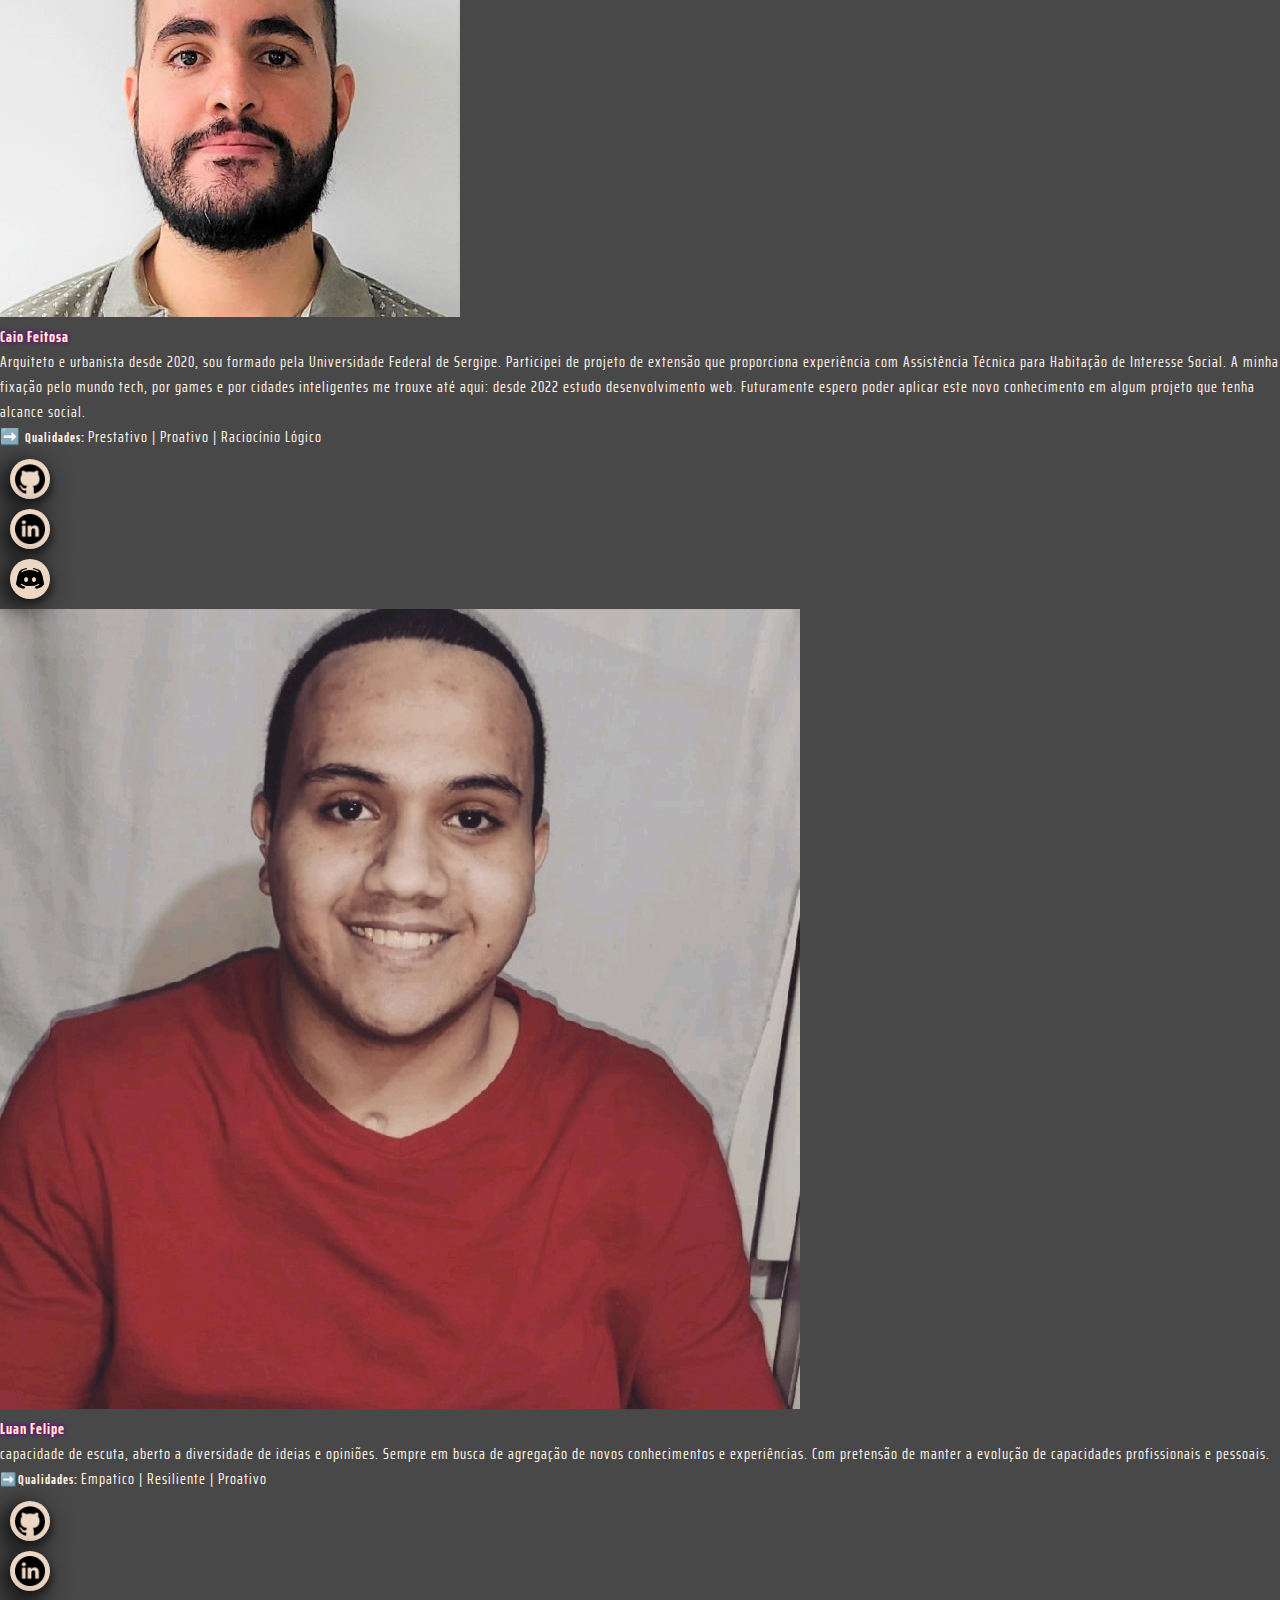
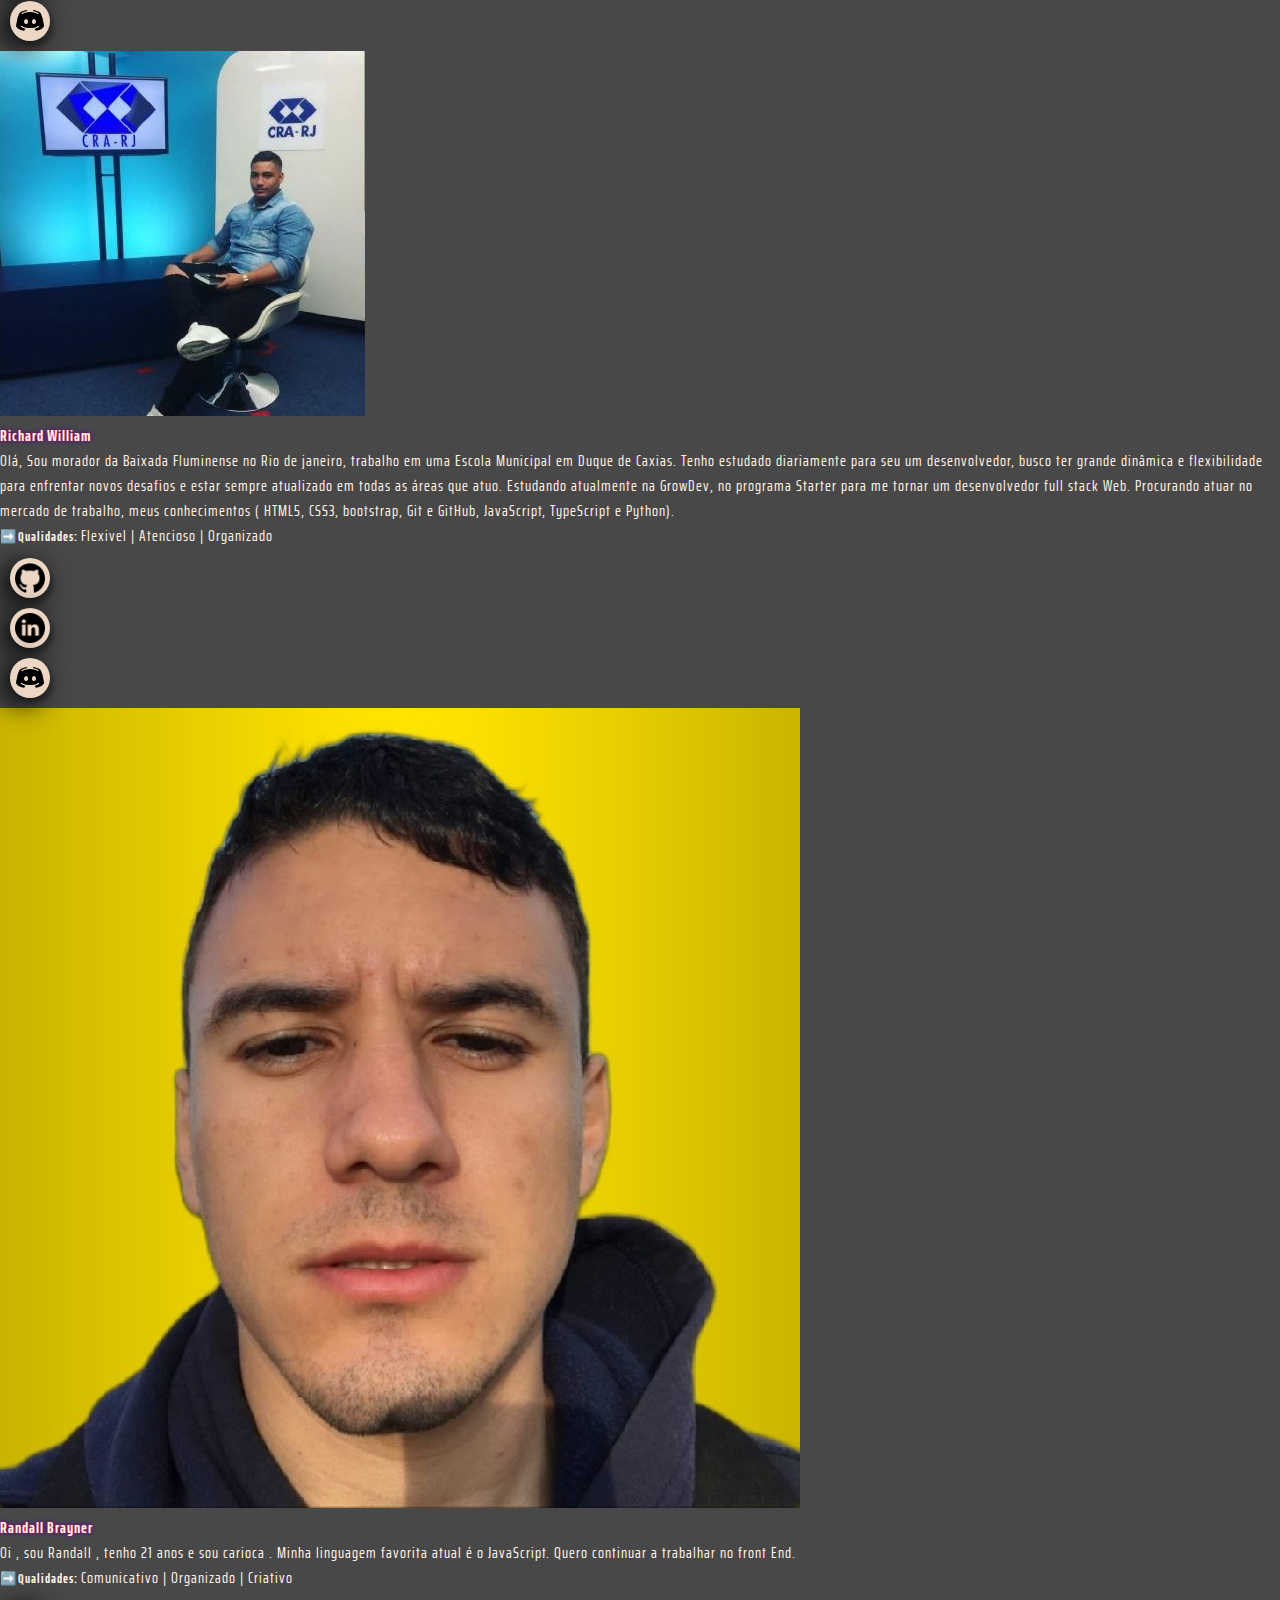
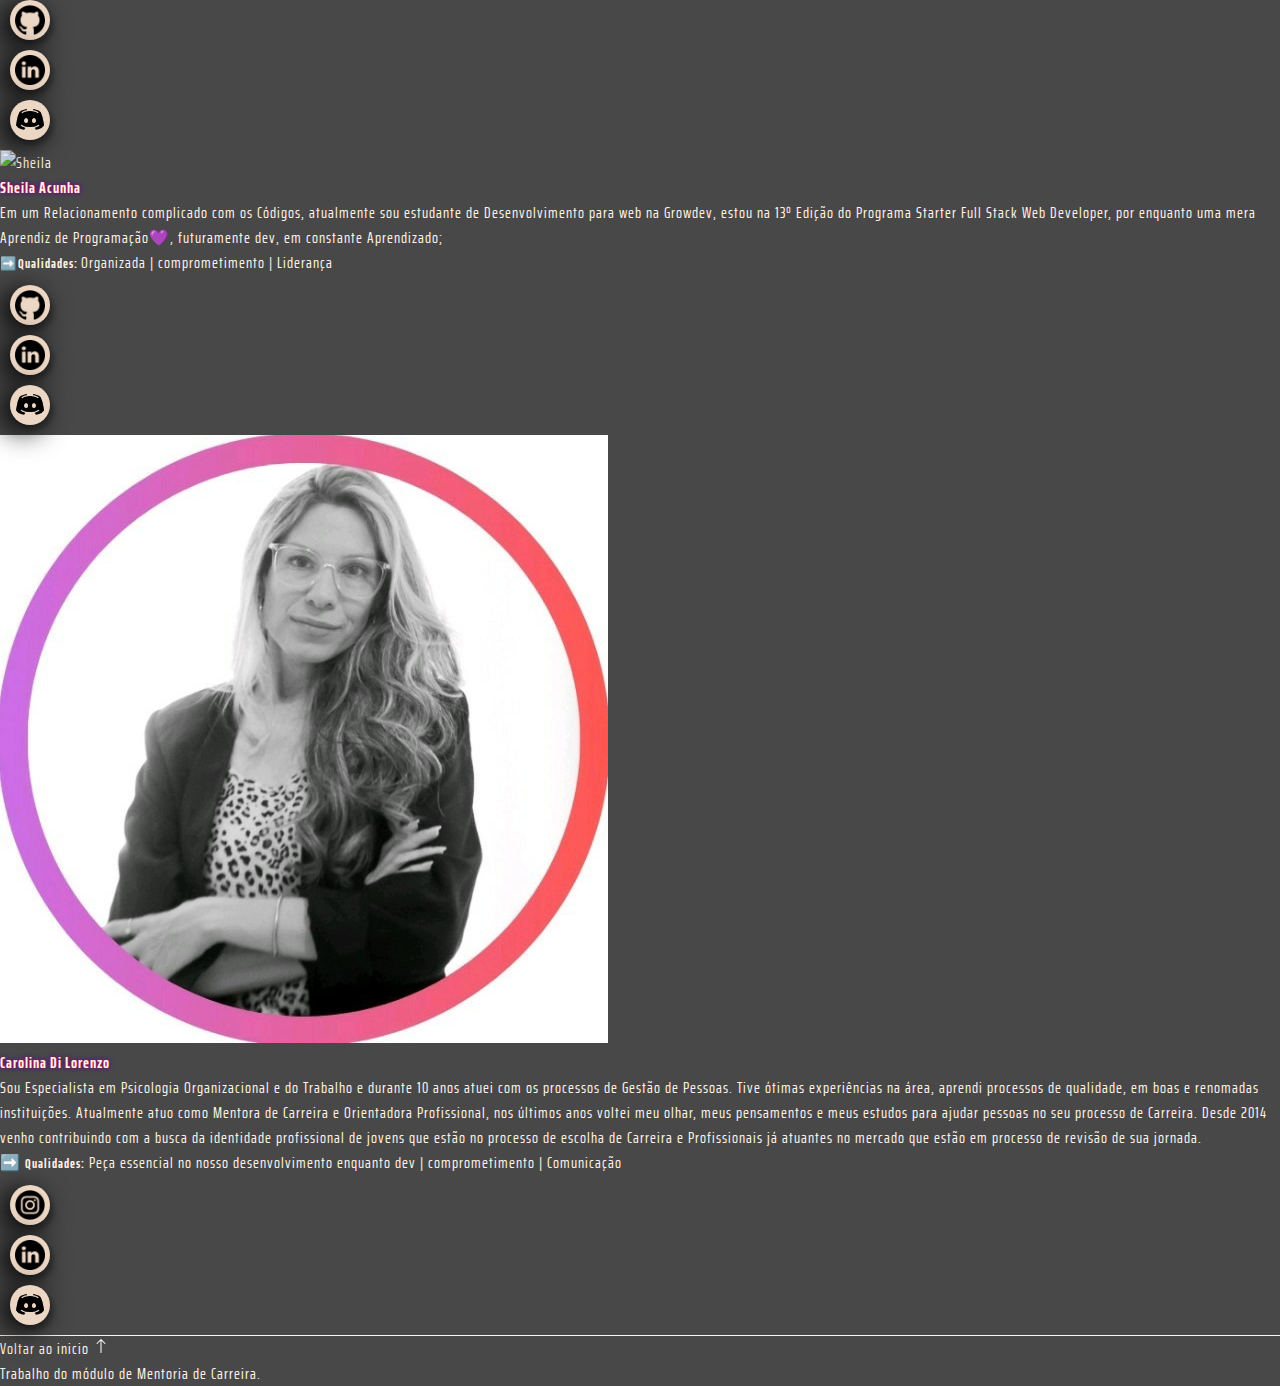
==== commit fd593cff: "foto" ====
--- a/index.html
+++ b/index.html
@@ -453,7 +453,7 @@
           <div class="row g-0 flex-row-reverse">
             <div class="col-md-4">
               <img
-                src="/public/img/sheila.jpg"
+                src="/public/img/sheila.png"
                 class="img-fluid rounded-start"
                 alt="Sheila"
               />
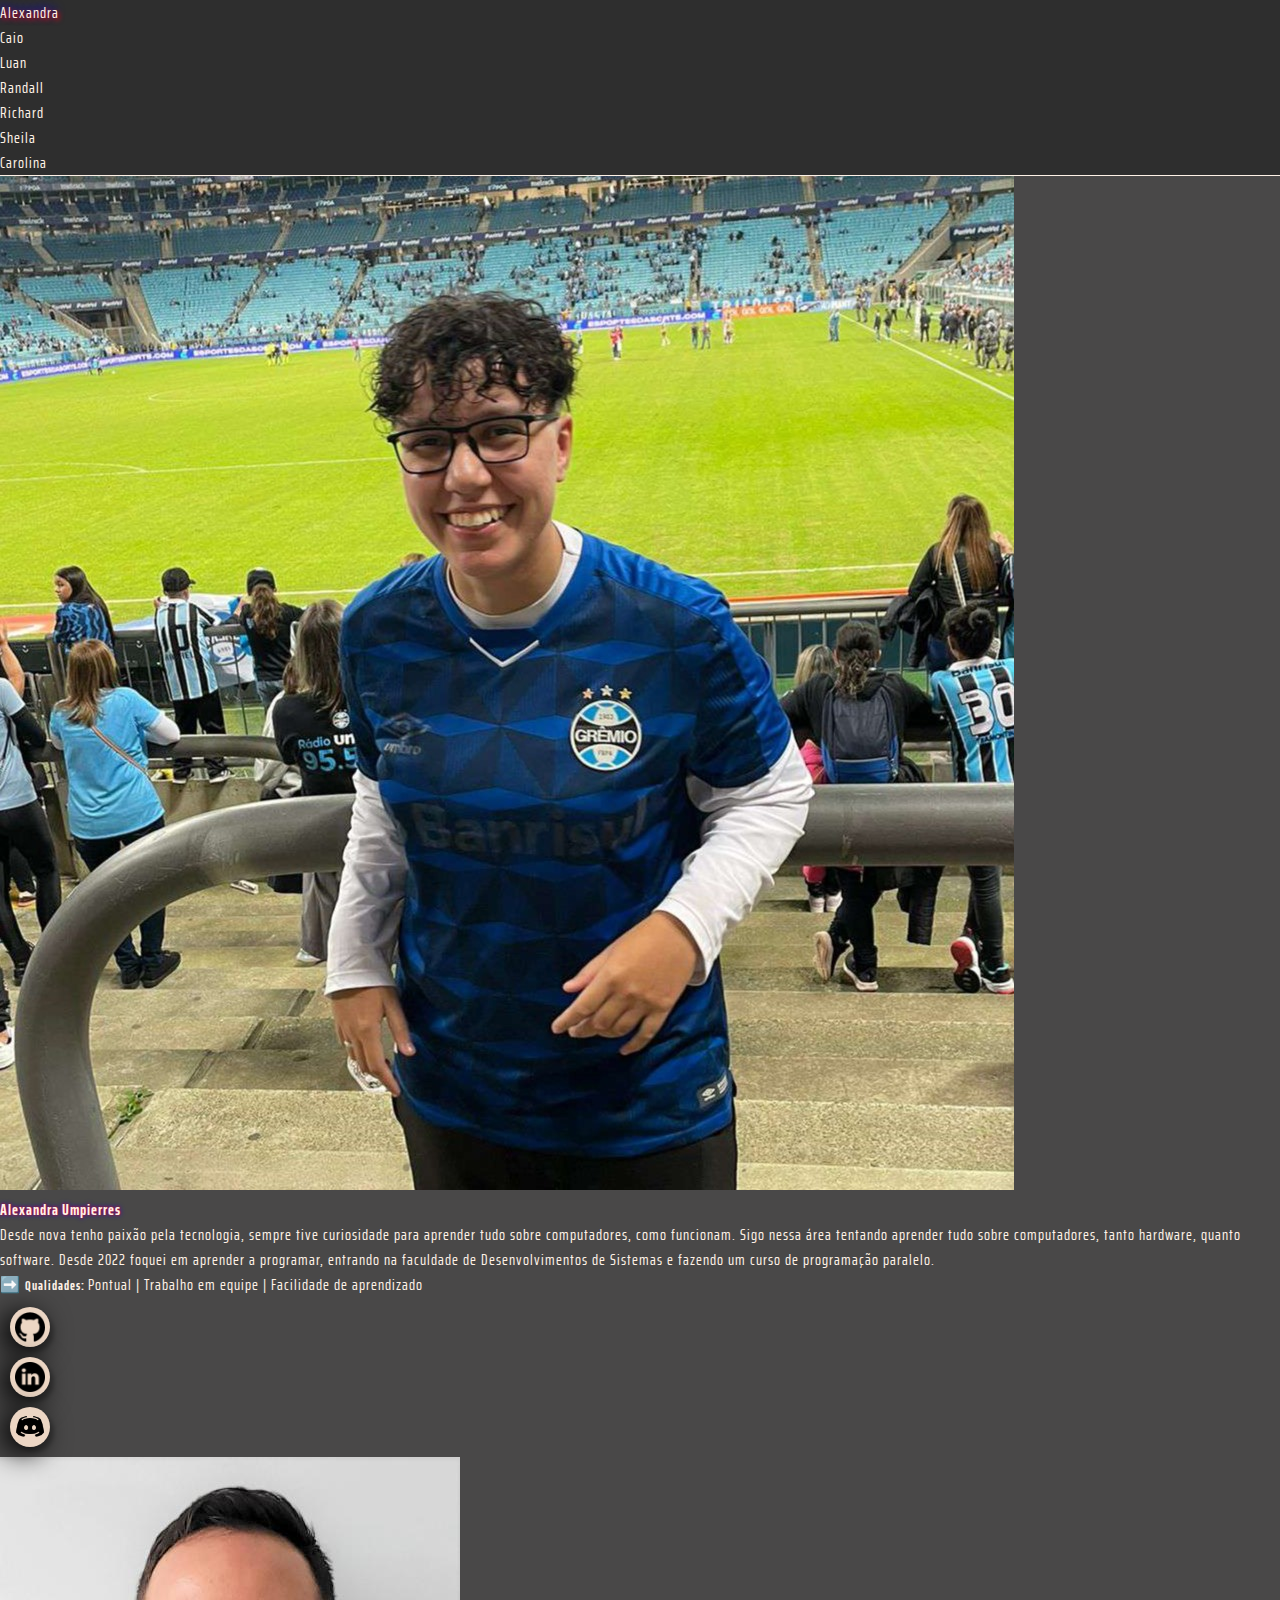
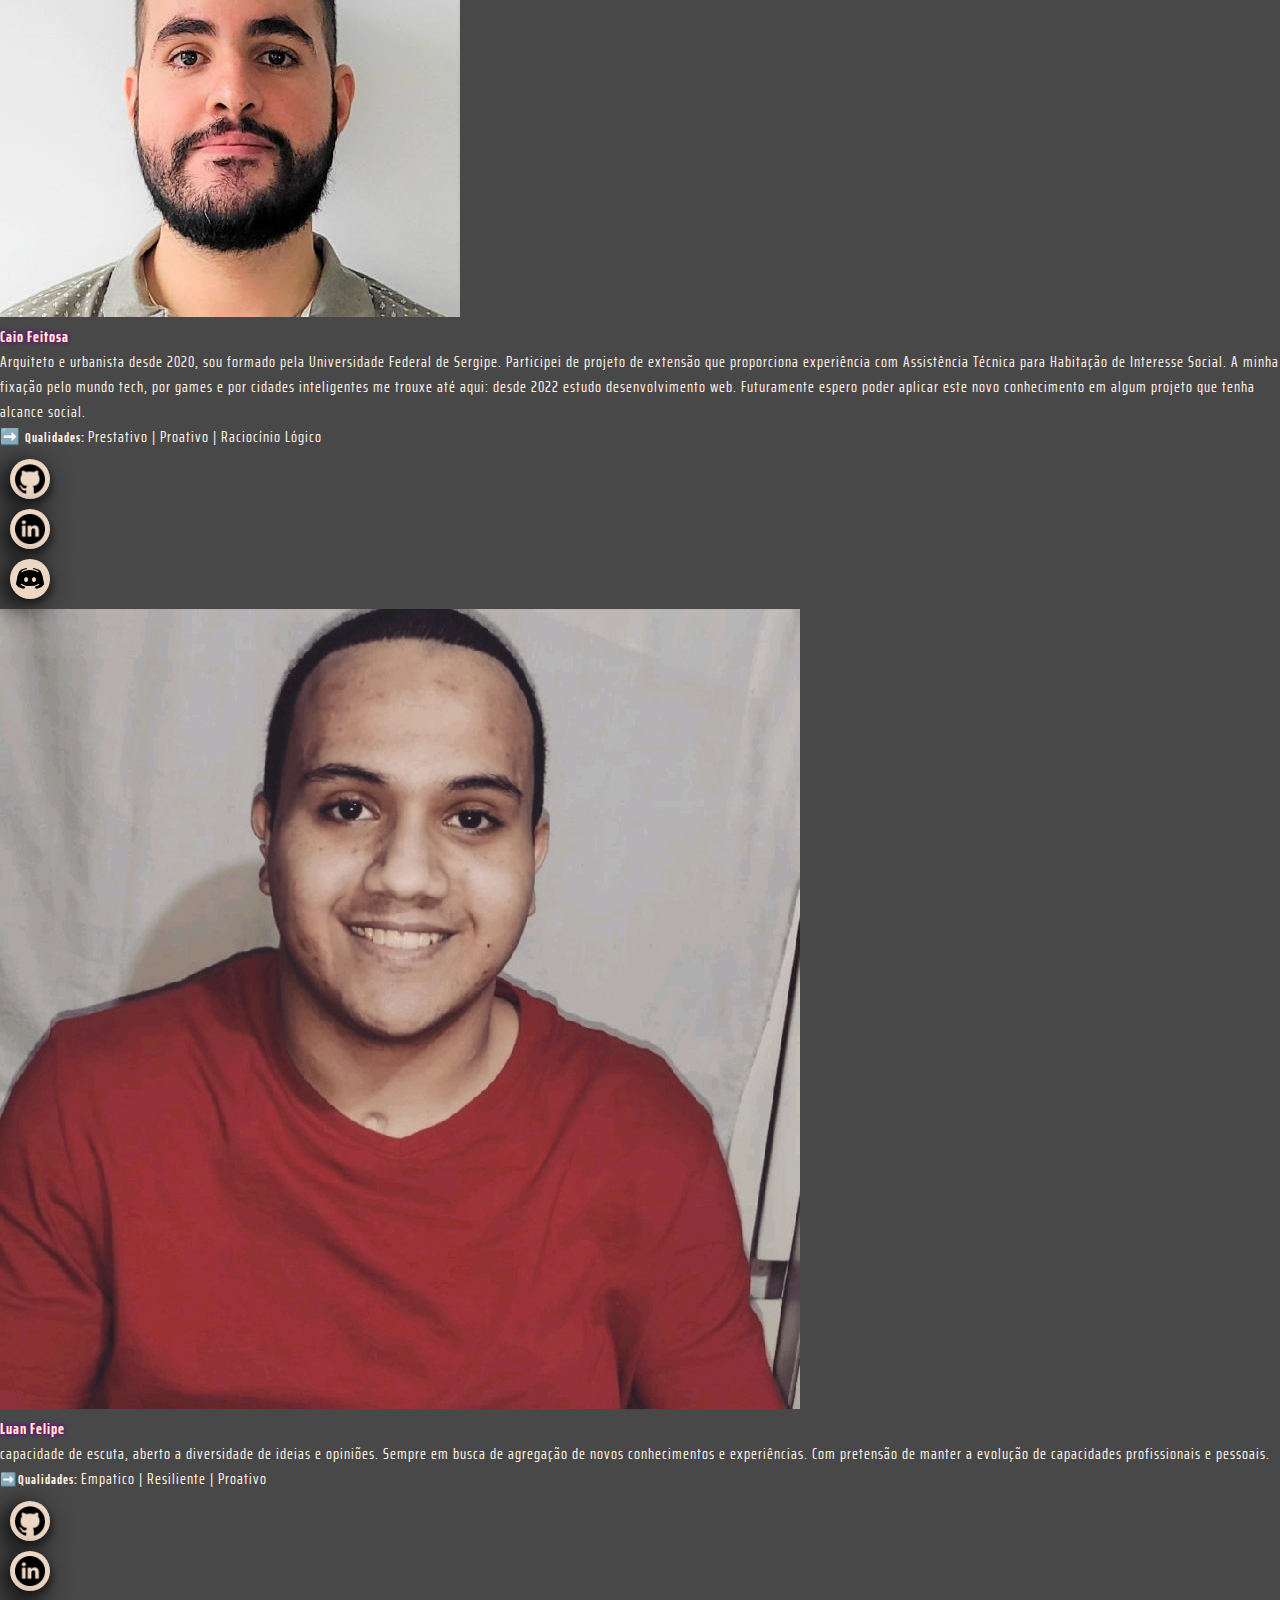
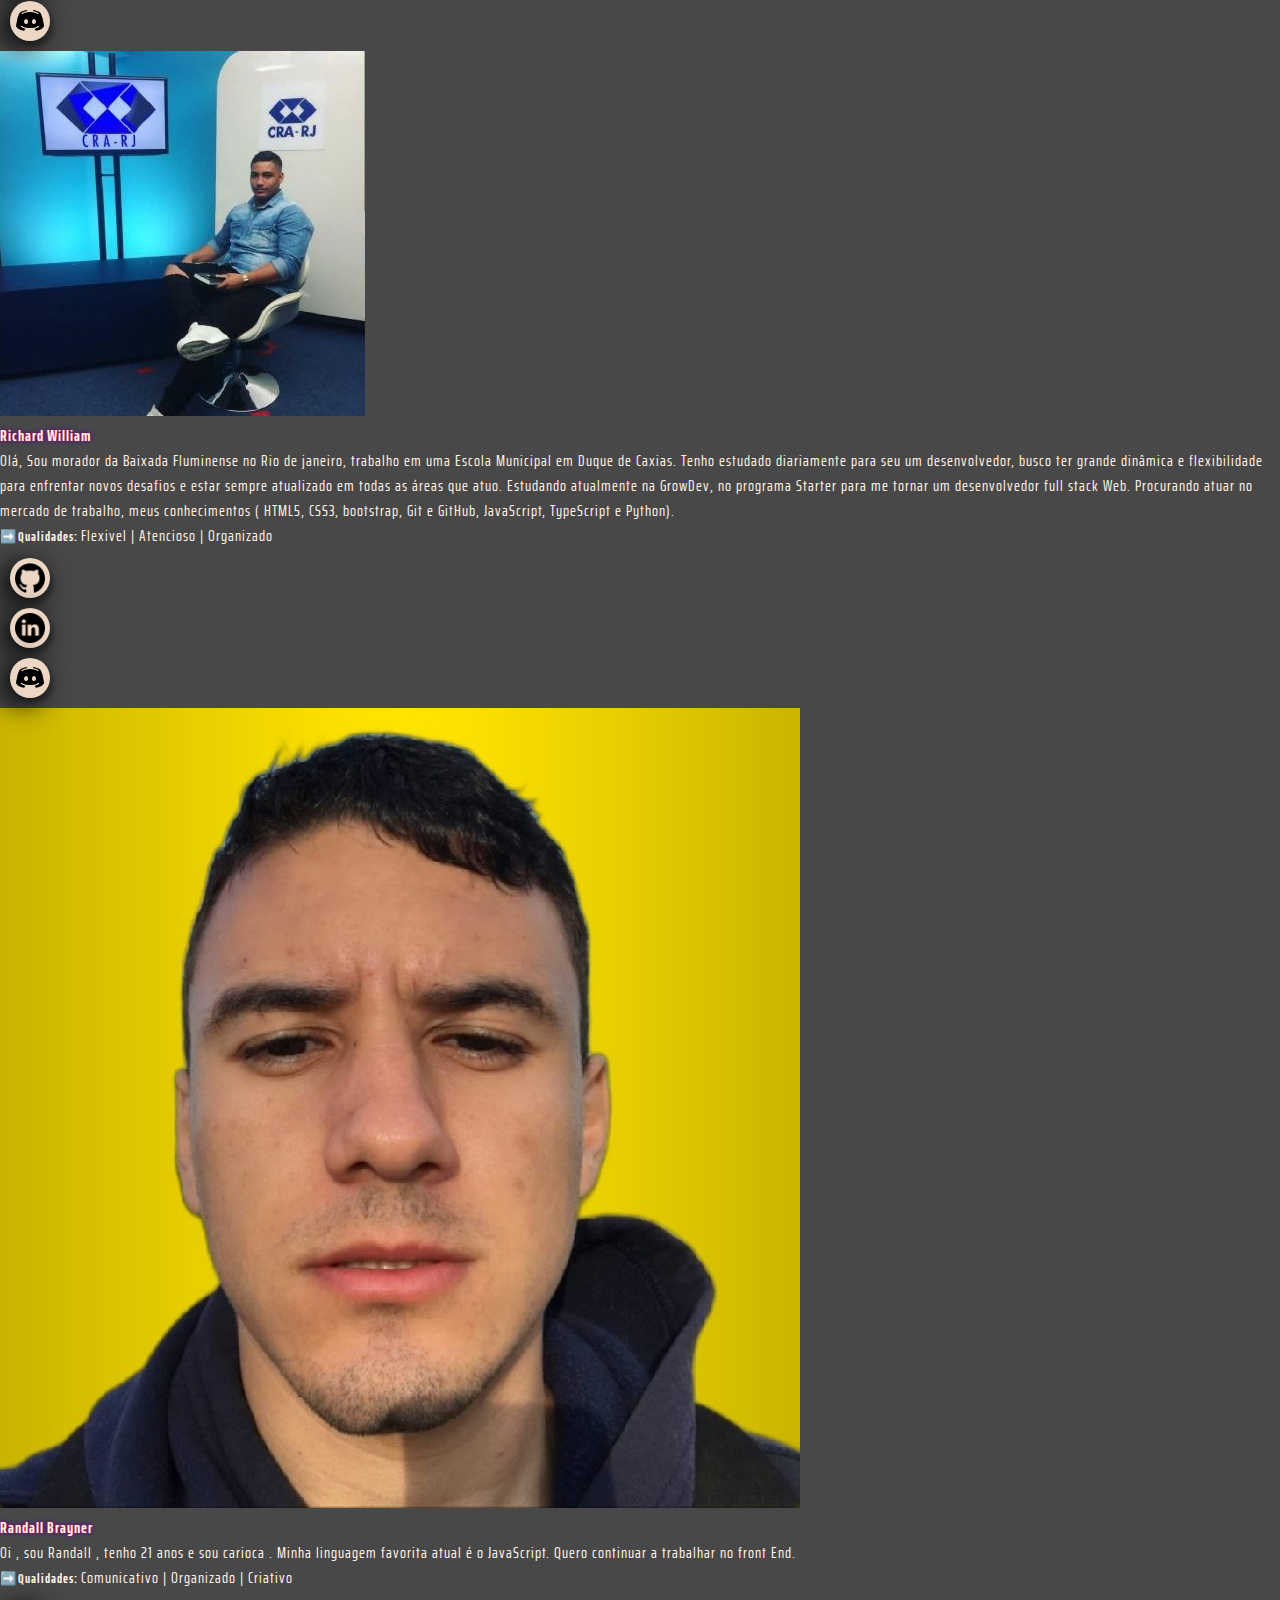
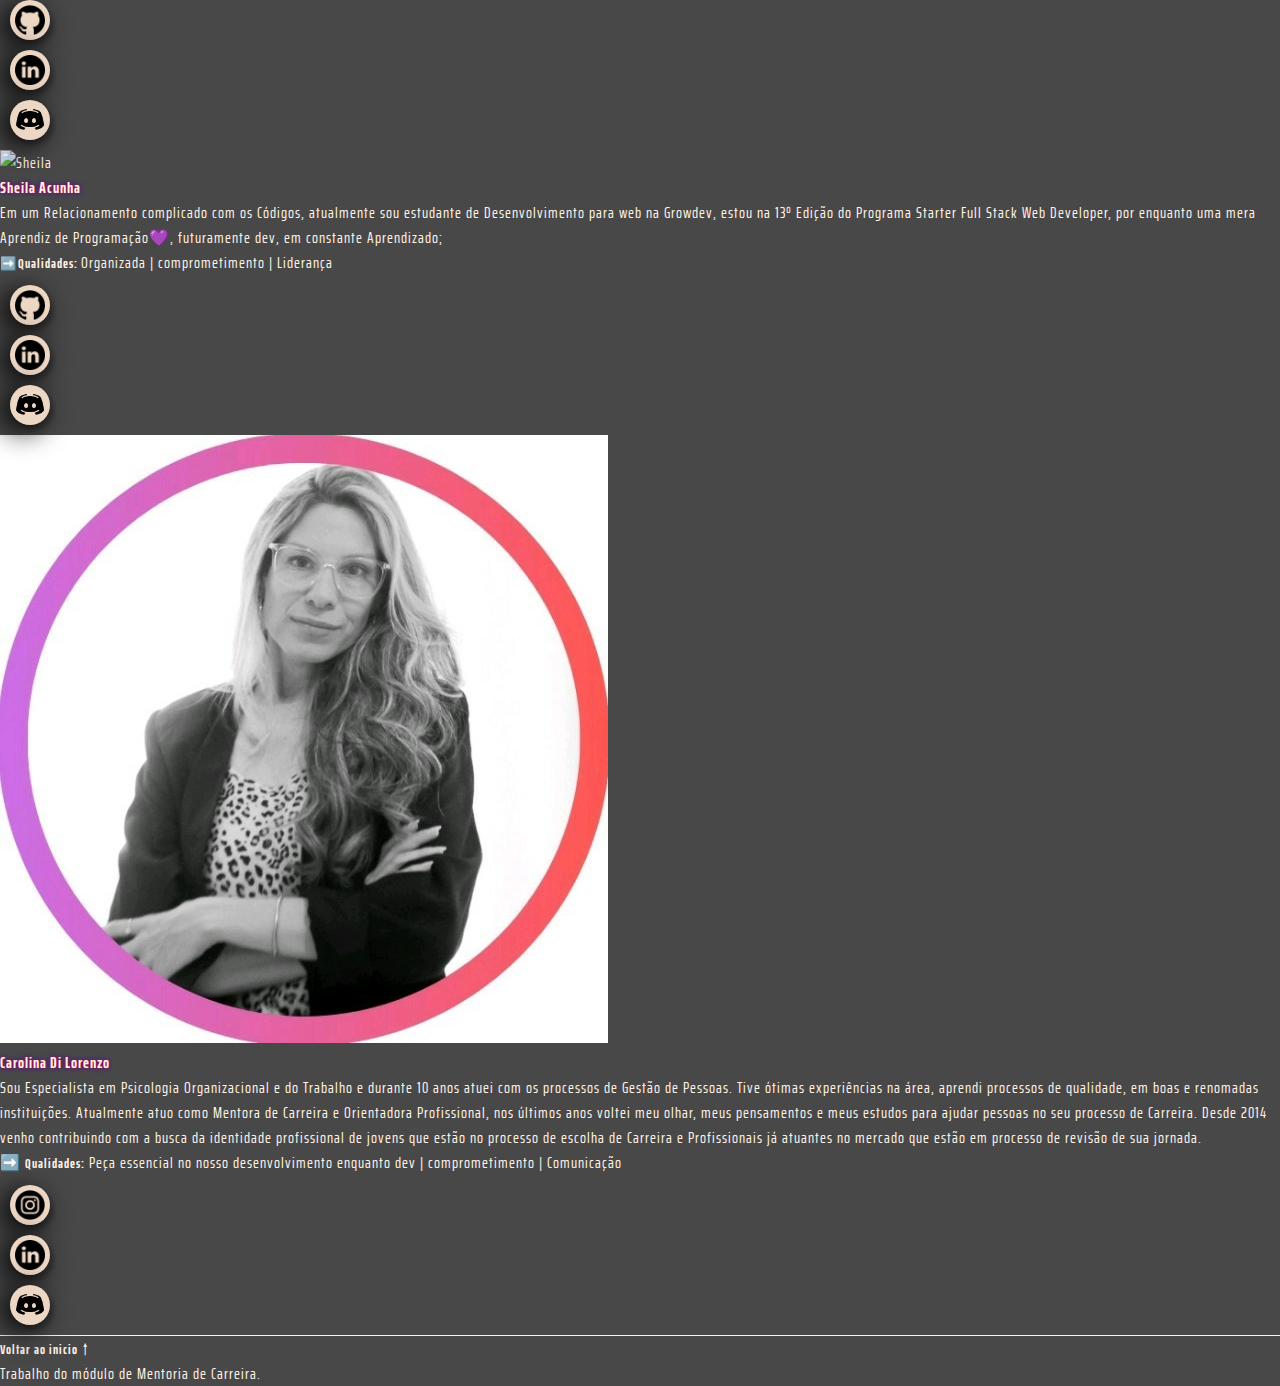
==== commit 108aa540: "ultimo ajuste" ====
--- a/index.html
+++ b/index.html
@@ -592,24 +592,7 @@
 
     <footer class="rodape d-flex flex-column align-items-center p-2">
       <div class="d-flex align-items-center">
-        <a
-          href="#topo"
-          class="btn btn-link"
-          >Voltar ao inicio
-          <svg
-            xmlns="http://www.w3.org/2000/svg"
-            width="16"
-            height="16"
-            fill="#ffff"
-            class="bi bi-arrow-up"
-            viewBox="0 0 16 16"
-          >
-            <path
-              fill-rule="evenodd"
-              d="M8 15a.5.5 0 0 0 .5-.5V2.707l3.146 3.147a.5.5 0 0 0 .708-.708l-4-4a.5.5 0 0 0-.708 0l-4 4a.5.5 0 1 0 .708.708L7.5 2.707V14.5a.5.5 0 0 0 .5.5z"
-            />
-          </svg>
-        </a>
+        <a href="#topo"><small>Voltar ao inicio</small> &uarr;</a>
       </div>
       <p>Trabalho do módulo de Mentoria de Carreira.</p>
     </footer>
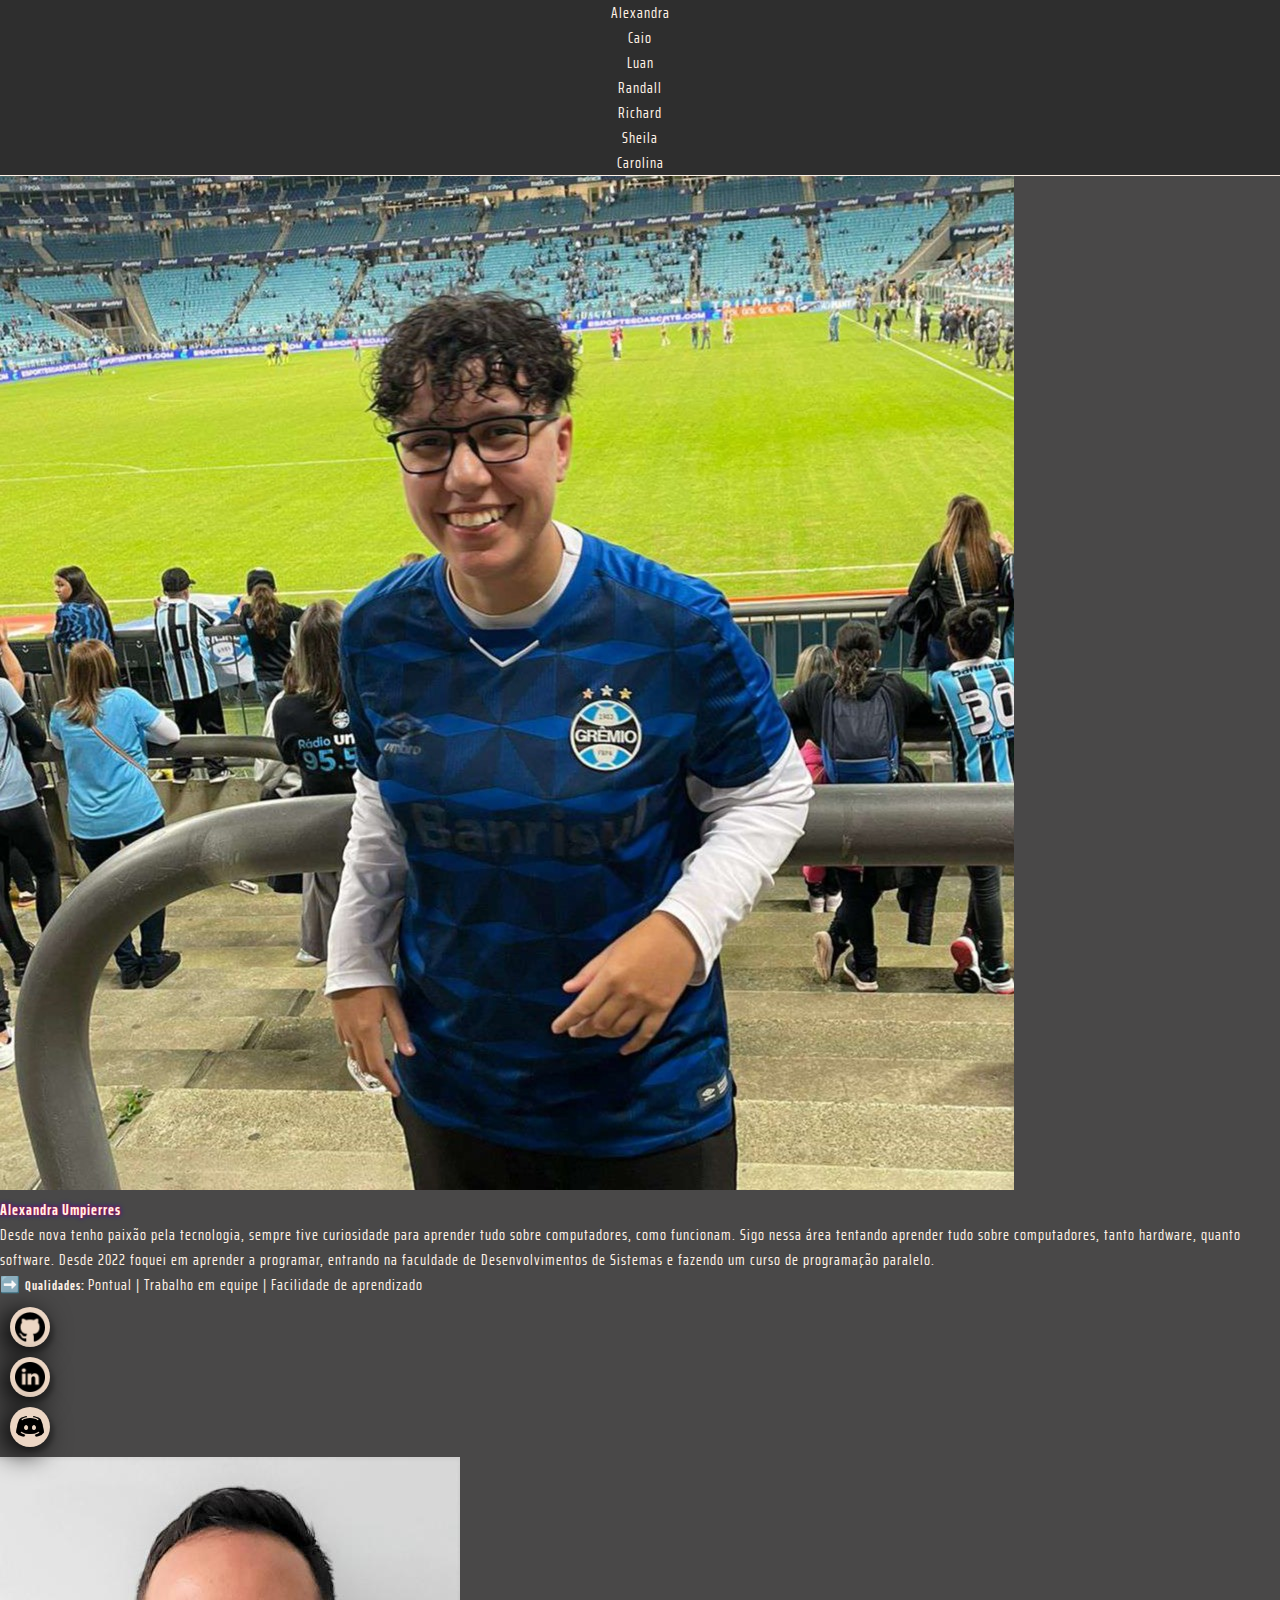
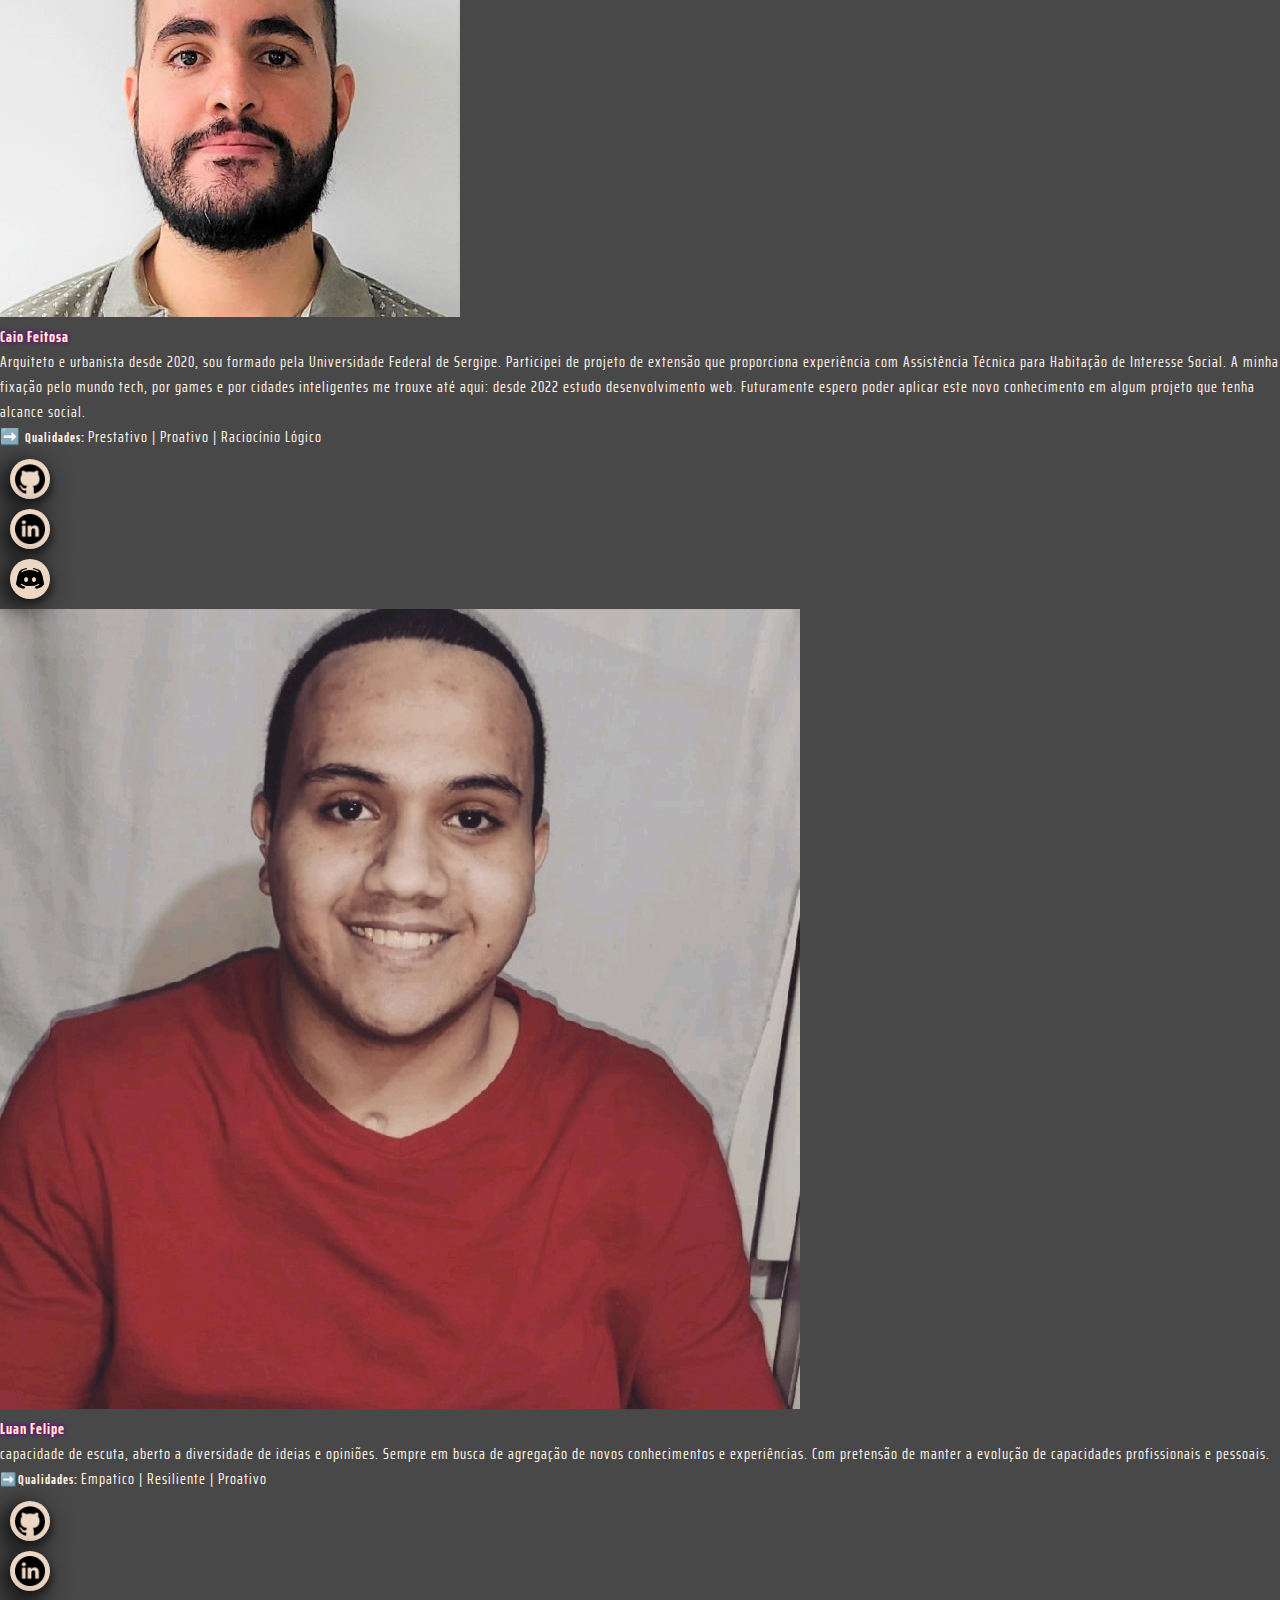
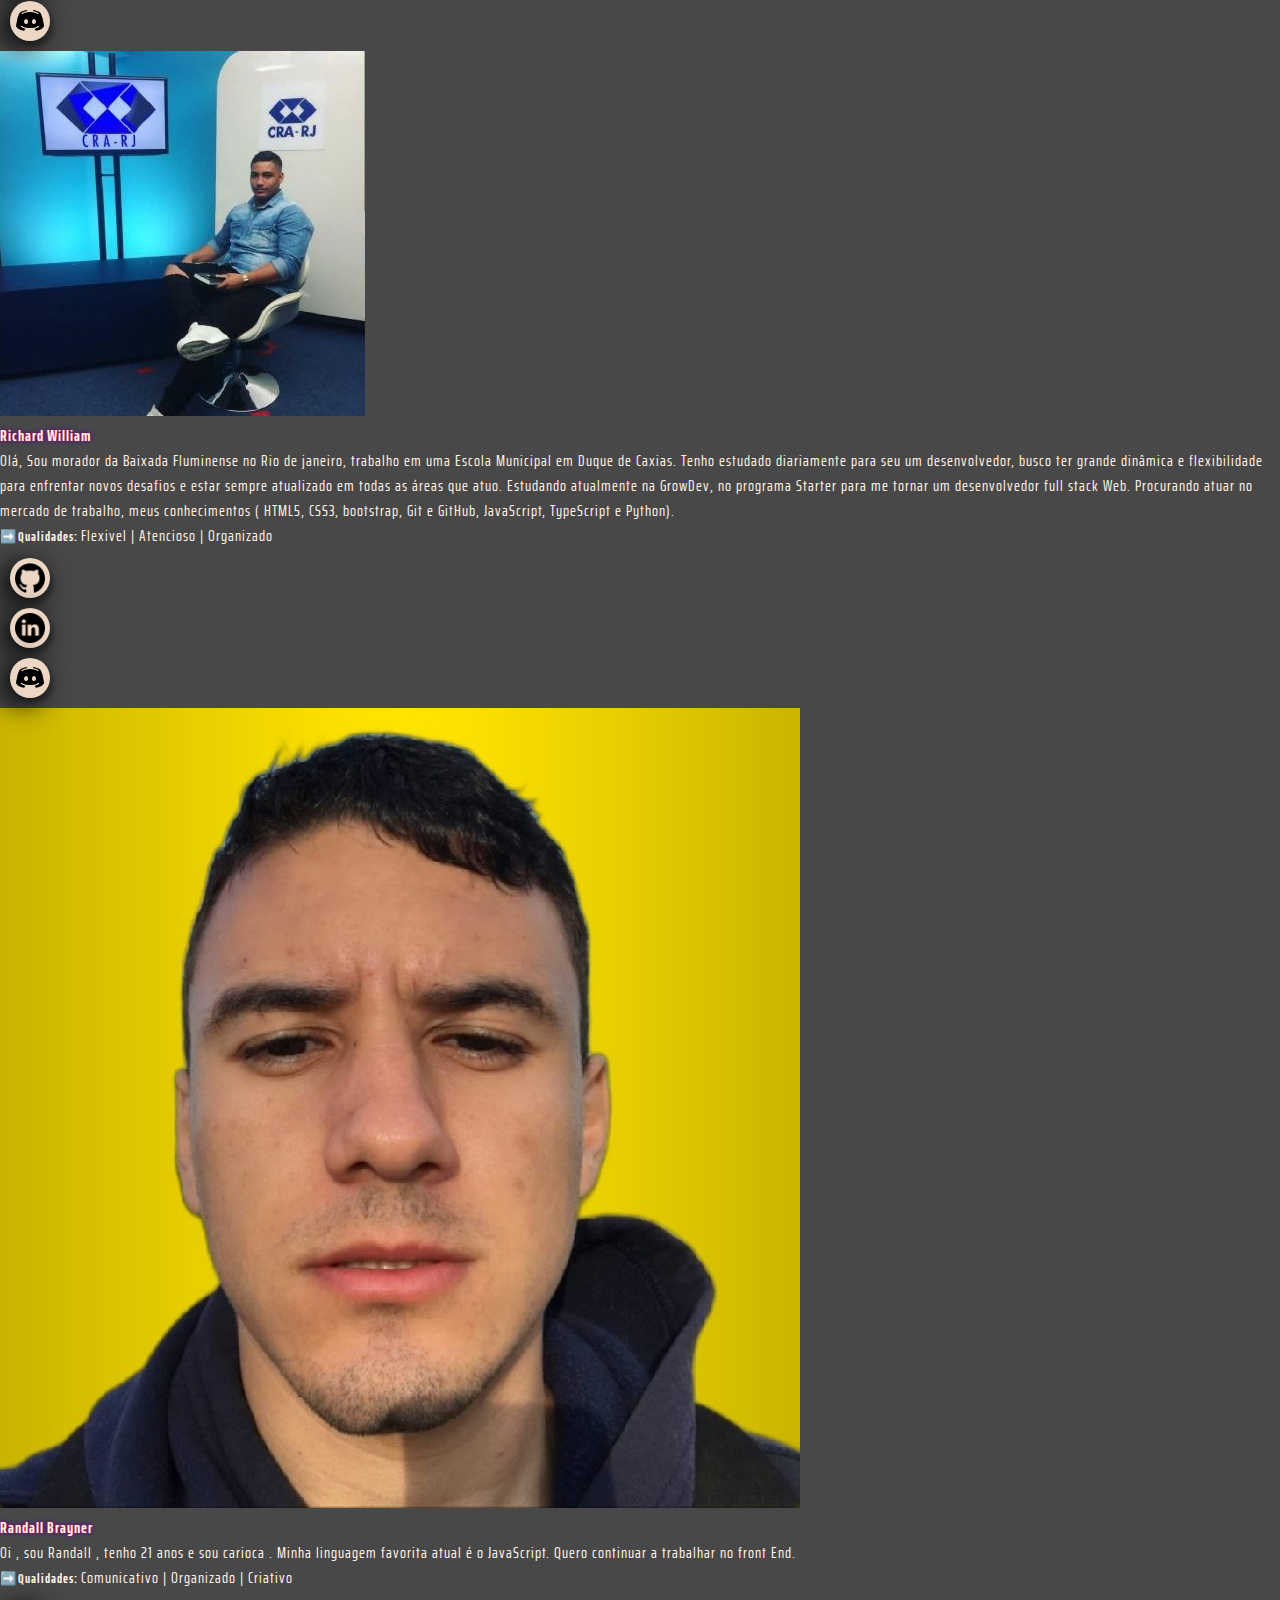
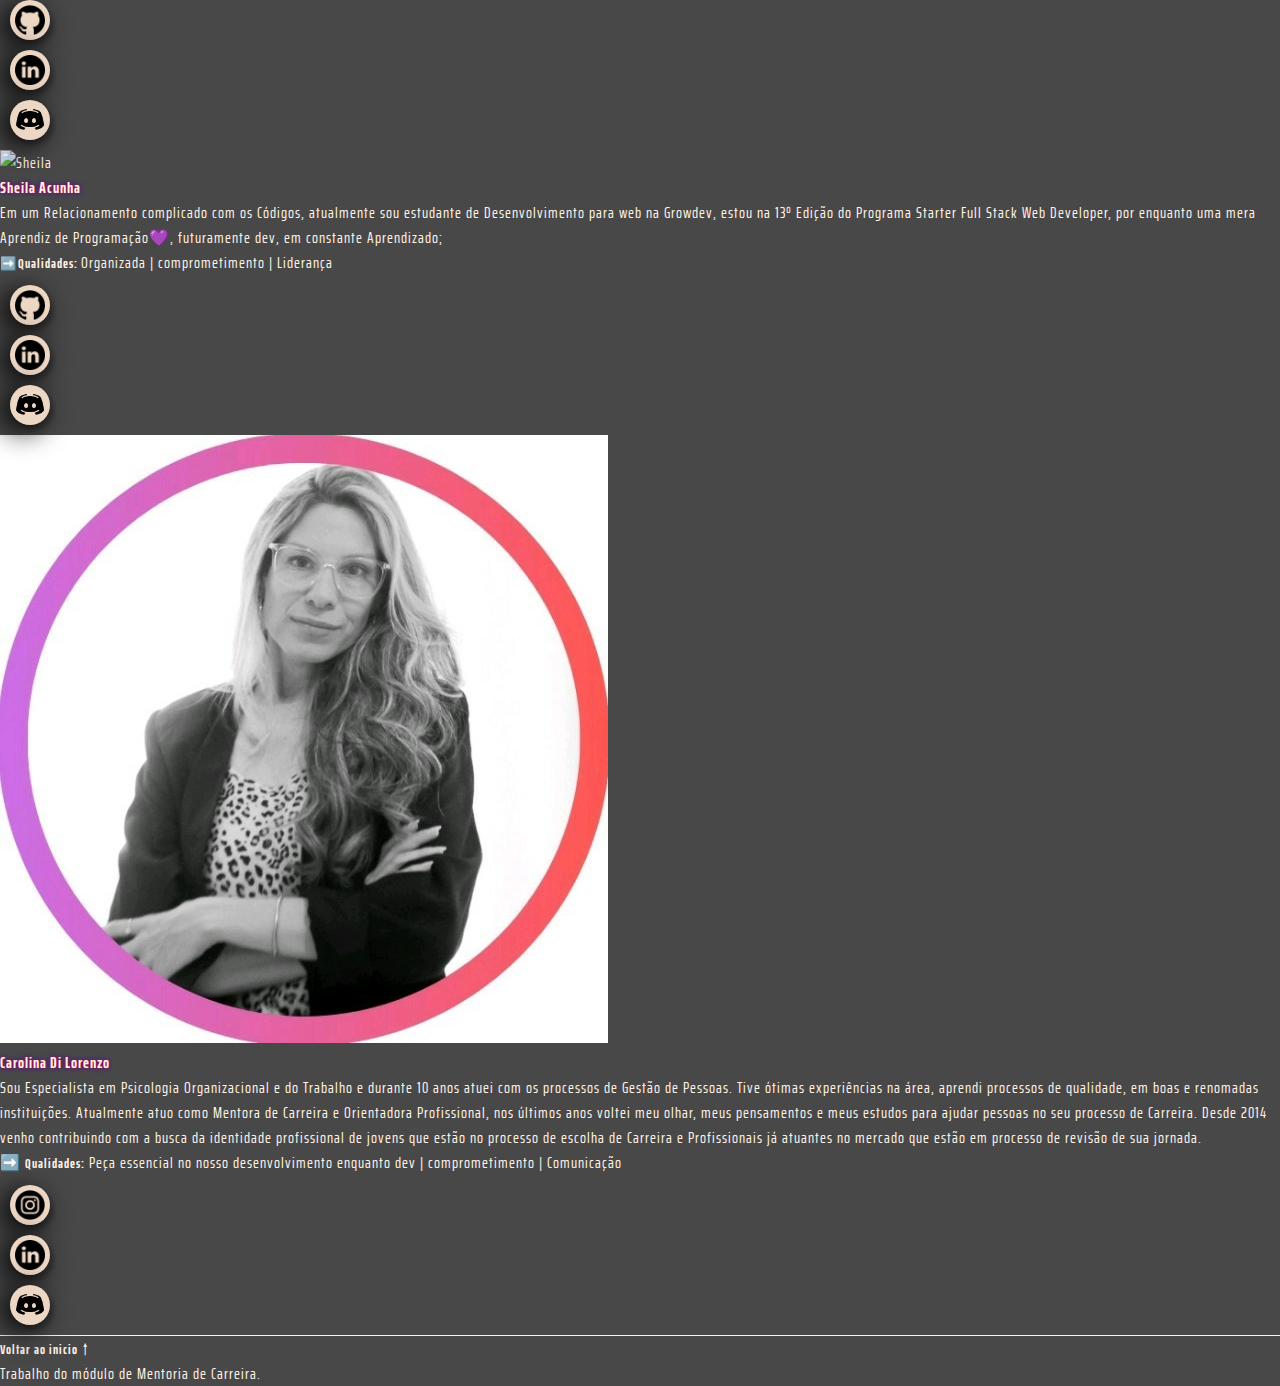
==== commit 6f0d84d6: "fix problemas" ====
--- a/index.html
+++ b/index.html
@@ -2,25 +2,15 @@
 <html lang="pt-BR">
   <head>
     <meta charset="UTF-8" />
-    <meta
-      name="viewport"
-      content="width=device-width, initial-scale=1.0"
-    />
+    <meta name="viewport" content="width=device-width, initial-scale=1.0" />
     <link
       href="https://cdn.jsdelivr.net/npm/bootstrap@5.2.1/dist/css/bootstrap.min.css"
       rel="stylesheet"
       integrity="sha384-iYQeCzEYFbKjA/T2uDLTpkwGzCiq6soy8tYaI1GyVh/UjpbCx/TYkiZhlZB6+fzT"
       crossorigin="anonymous"
     />
-    <link
-      rel="preconnect"
-      href="https://fonts.googleapis.com"
-    />
-    <link
-      rel="preconnect"
-      href="https://fonts.gstatic.com"
-      crossorigin
-    />
+    <link rel="preconnect" href="https://fonts.googleapis.com" />
+    <link rel="preconnect" href="https://fonts.gstatic.com" crossorigin />
     <link
       href="https://fonts.googleapis.com/css2?family=Saira+Extra+Condensed:wght@200;400;700&display=swap"
       rel="stylesheet"
@@ -30,11 +20,7 @@
       href="./public/img/codigo.png"
       type="image/x-icon"
     />
-    <link
-      rel="stylesheet"
-      type="text/css"
-      href="./public/css/style.css"
-    />
+    <link rel="stylesheet" type="text/css" href="./public/css/style.css" />
     <title>Conheça seu próximo dev jr!</title>
   </head>
 
@@ -42,55 +28,29 @@
     <header class="sticky-top">
       <nav class="navbar mx-3">
         <div class="container">
-          <div class="row row-col-4 flex-fill">
-            <div class="col-sm">
-              <a
-                class="cabecalho-menu-item fs-2"
-                href="#alexandra"
+          <div class="row row-col-4 flex-fill" style="text-align: center">
+            <div class="col-sm">
+              <a class="cabecalho-menu-item fs-2" href="#alexandra"
                 >Alexandra
               </a>
             </div>
-            <div class="col-sm d-flex">
-              <a
-                class="cabecalho-menu-item fs-2"
-                href="#caio"
-                >Caio</a
-              >
-            </div>
-            <div class="col-sm">
-              <a
-                class="cabecalho-menu-item fs-2"
-                href="#luan"
-                >Luan</a
-              >
-            </div>
-            <div class="col-sm">
-              <a
-                class="cabecalho-menu-item fs-2"
-                href="#randall"
-                >Randall</a
-              >
-            </div>
-            <div class="col-sm">
-              <a
-                class="cabecalho-menu-item fs-2"
-                href="#richard"
-                >Richard</a
-              >
-            </div>
-            <div class="col-sm">
-              <a
-                class="cabecalho-menu-item fs-2"
-                href="#sheila"
-                >Sheila</a
-              >
-            </div>
-            <div class="col-sm">
-              <a
-                class="cabecalho-menu-item fs-2"
-                href="#carol"
-                >Carolina</a
-              >
+            <div class="col-sm">
+              <a class="cabecalho-menu-item fs-2" href="#caio">Caio</a>
+            </div>
+            <div class="col-sm">
+              <a class="cabecalho-menu-item fs-2" href="#luan">Luan</a>
+            </div>
+            <div class="col-sm">
+              <a class="cabecalho-menu-item fs-2" href="#randall">Randall</a>
+            </div>
+            <div class="col-sm">
+              <a class="cabecalho-menu-item fs-2" href="#richard">Richard</a>
+            </div>
+            <div class="col-sm">
+              <a class="cabecalho-menu-item fs-2" href="#sheila">Sheila</a>
+            </div>
+            <div class="col-sm">
+              <a class="cabecalho-menu-item fs-2" href="#carol">Carolina</a>
             </div>
           </div>
         </div>
@@ -98,15 +58,12 @@
     </header>
 
     <main class="container-fluid my-4">
-      <section
-        class="container"
-        id="alexandra"
-      >
+      <section class="container" id="alexandra">
         <div class="card mb-3 bg-transparent border-0 shadow">
           <div class="row g-0">
             <div class="col-md-4">
               <img
-                src="/public/img/ale.jpg"
+                src="./public/img/ale.jpg"
                 class="img-fluid rounded-start"
                 alt="Alexandra"
               />
@@ -169,17 +126,14 @@
         </div>
       </section>
 
-      <section
-        class="container"
-        id="caio"
-      >
+      <section class="container" id="caio">
         <div class="card mb-3 bg-transparent border-0 shadow">
           <div class="row g-0 flex-row-reverse">
             <div class="col-md-4">
               <img
-                src="/public/img/caio.jpg"
-                class="img-fluid rounded-start"
-                alt="Luan"
+                src="./public/img/caio.jpg"
+                class="img-fluid rounded-start"
+                alt="Caio"
               />
             </div>
             <div class="d-flex flex-column col-md-8 row-gap-3">
@@ -240,15 +194,12 @@
         </div>
       </section>
 
-      <section
-        class="container"
-        id="luan"
-      >
+      <section class="container" id="luan">
         <div class="card mb-3 bg-transparent border-0 shadow">
           <div class="row g-0">
             <div class="col-md-4">
               <img
-                src="/public/img/luan.jpg"
+                src="./public/img/luan.jpg"
                 class="img-fluid rounded-start"
                 alt="Luan"
               />
@@ -307,15 +258,12 @@
         </div>
       </section>
 
-      <section
-        class="container"
-        id="richard"
-      >
+      <section class="container" id="richard">
         <div class="card mb-3 bg-transparent border-0 shadow">
           <div class="row g-0 flex-row-reverse">
             <div class="col-md-4">
               <img
-                src="/public/img/richard.jpg"
+                src="./public/img/richard.jpg"
                 class="img-fluid rounded-start"
                 alt="Richard"
               />
@@ -379,15 +327,12 @@
         </div>
       </section>
 
-      <section
-        class="container"
-        id="randall"
-      >
+      <section class="container" id="randall">
         <div class="card mb-3 bg-transparent border-0 shadow">
           <div class="row g-0">
             <div class="col-md-4">
               <img
-                src="/public/img/randall.jpg"
+                src="./public/img/randall.jpg"
                 class="img-fluid rounded-start"
                 alt="Randall"
               />
@@ -445,15 +390,12 @@
         </div>
       </section>
 
-      <section
-        class="container"
-        id="sheila"
-      >
+      <section class="container" id="sheila">
         <div class="card mb-3 bg-transparent border-0 shadow">
           <div class="row g-0 flex-row-reverse">
             <div class="col-md-4">
               <img
-                src="/public/img/sheila.png"
+                src="./public/img/sheila.png"
                 class="img-fluid rounded-start"
                 alt="Sheila"
               />
@@ -512,15 +454,12 @@
           </div>
         </div>
       </section>
-      <section
-        class="container"
-        id="carol"
-      >
+      <section class="container" id="carol">
         <div class="card mb-3 bg-transparent border-0 shadow">
           <div class="row g-0">
             <div class="col-md-4">
               <img
-                src="/public/img/carol.jpeg"
+                src="./public/img/carol.jpeg"
                 class="img-fluid rounded-start"
                 alt="Carol"
               />
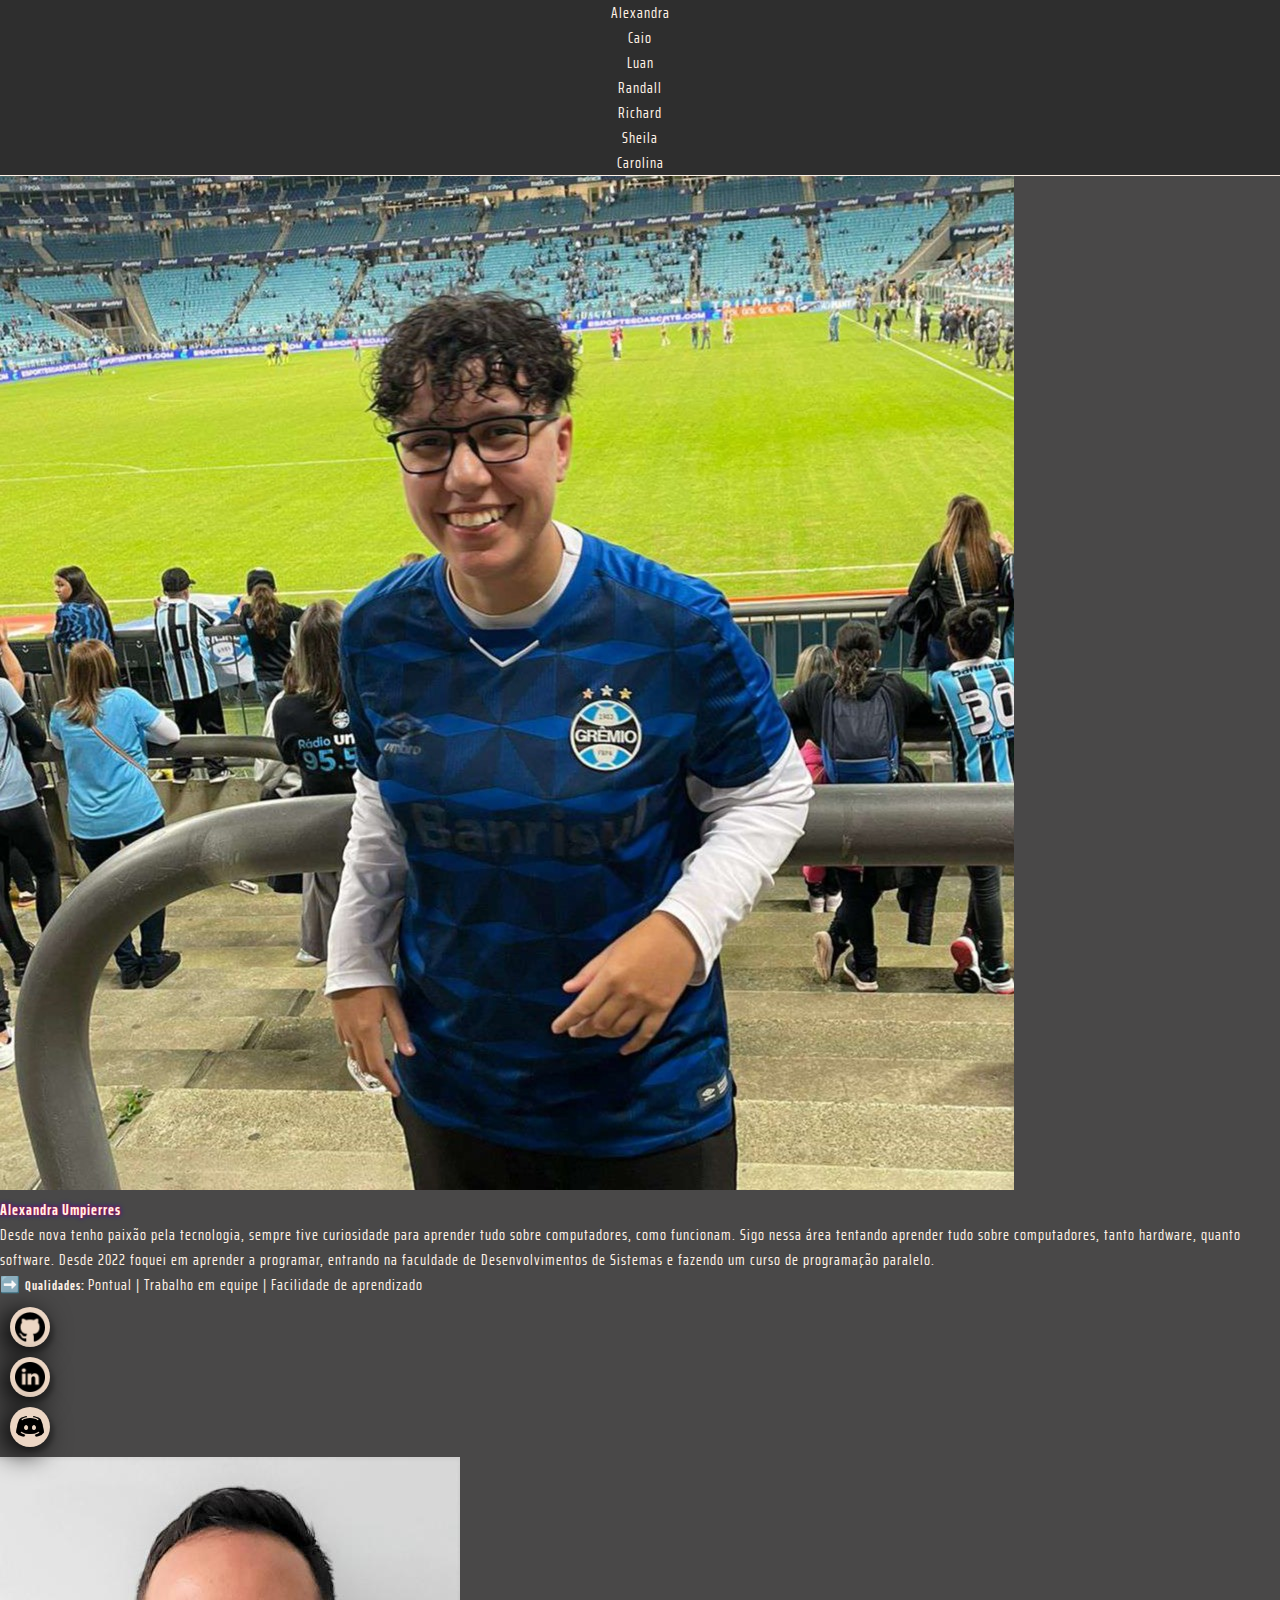
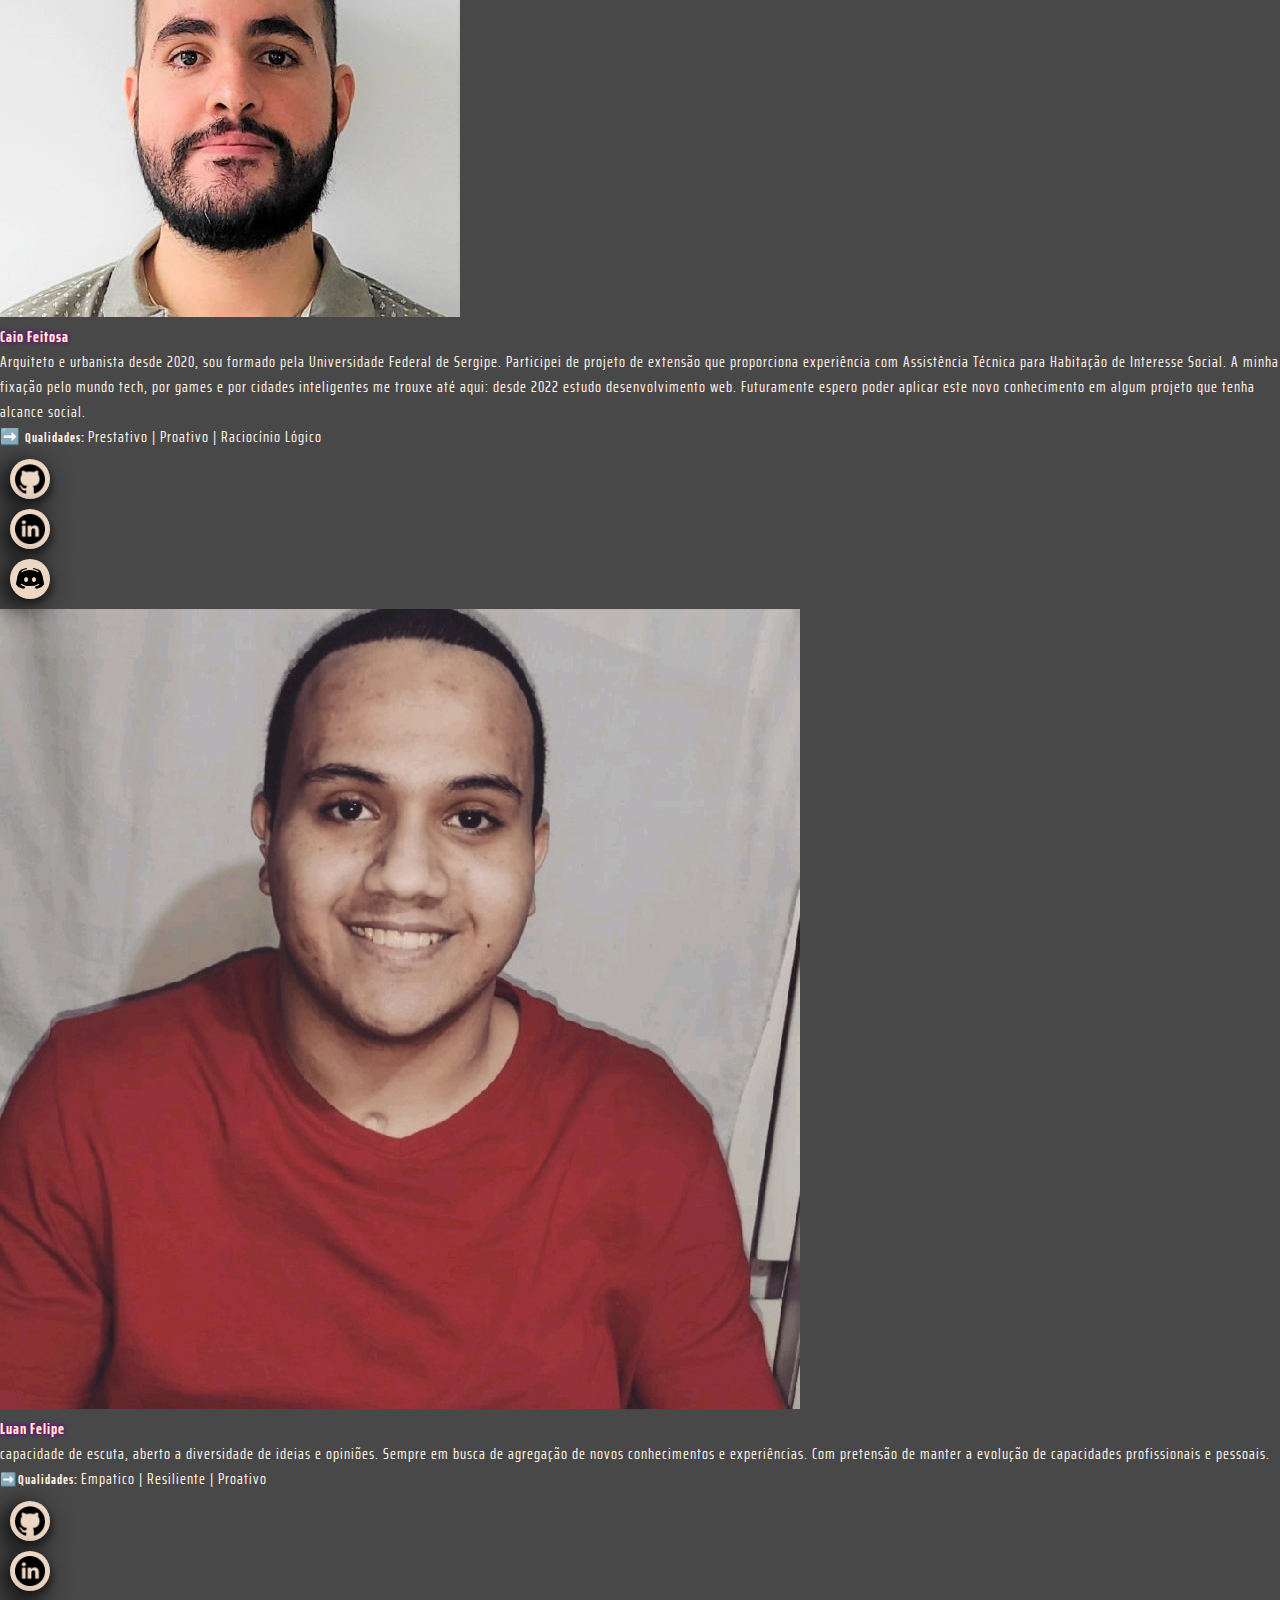
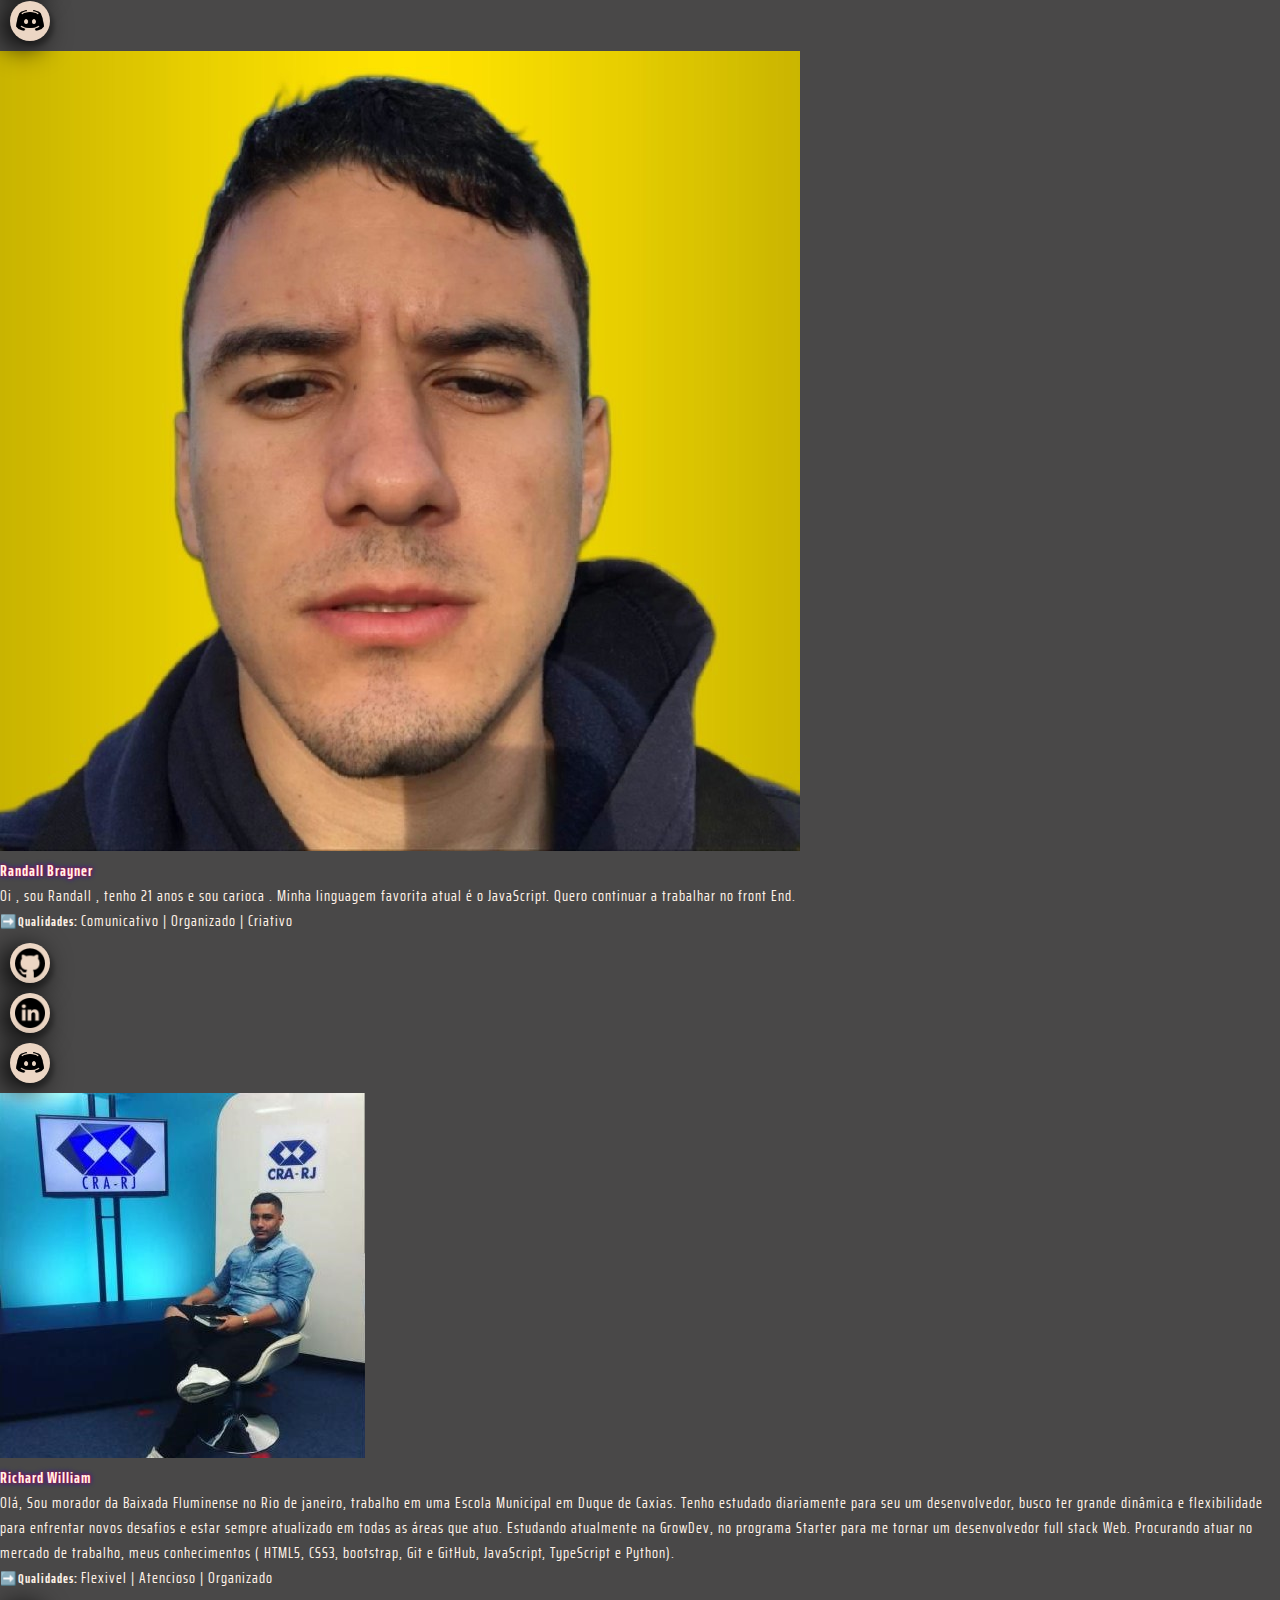
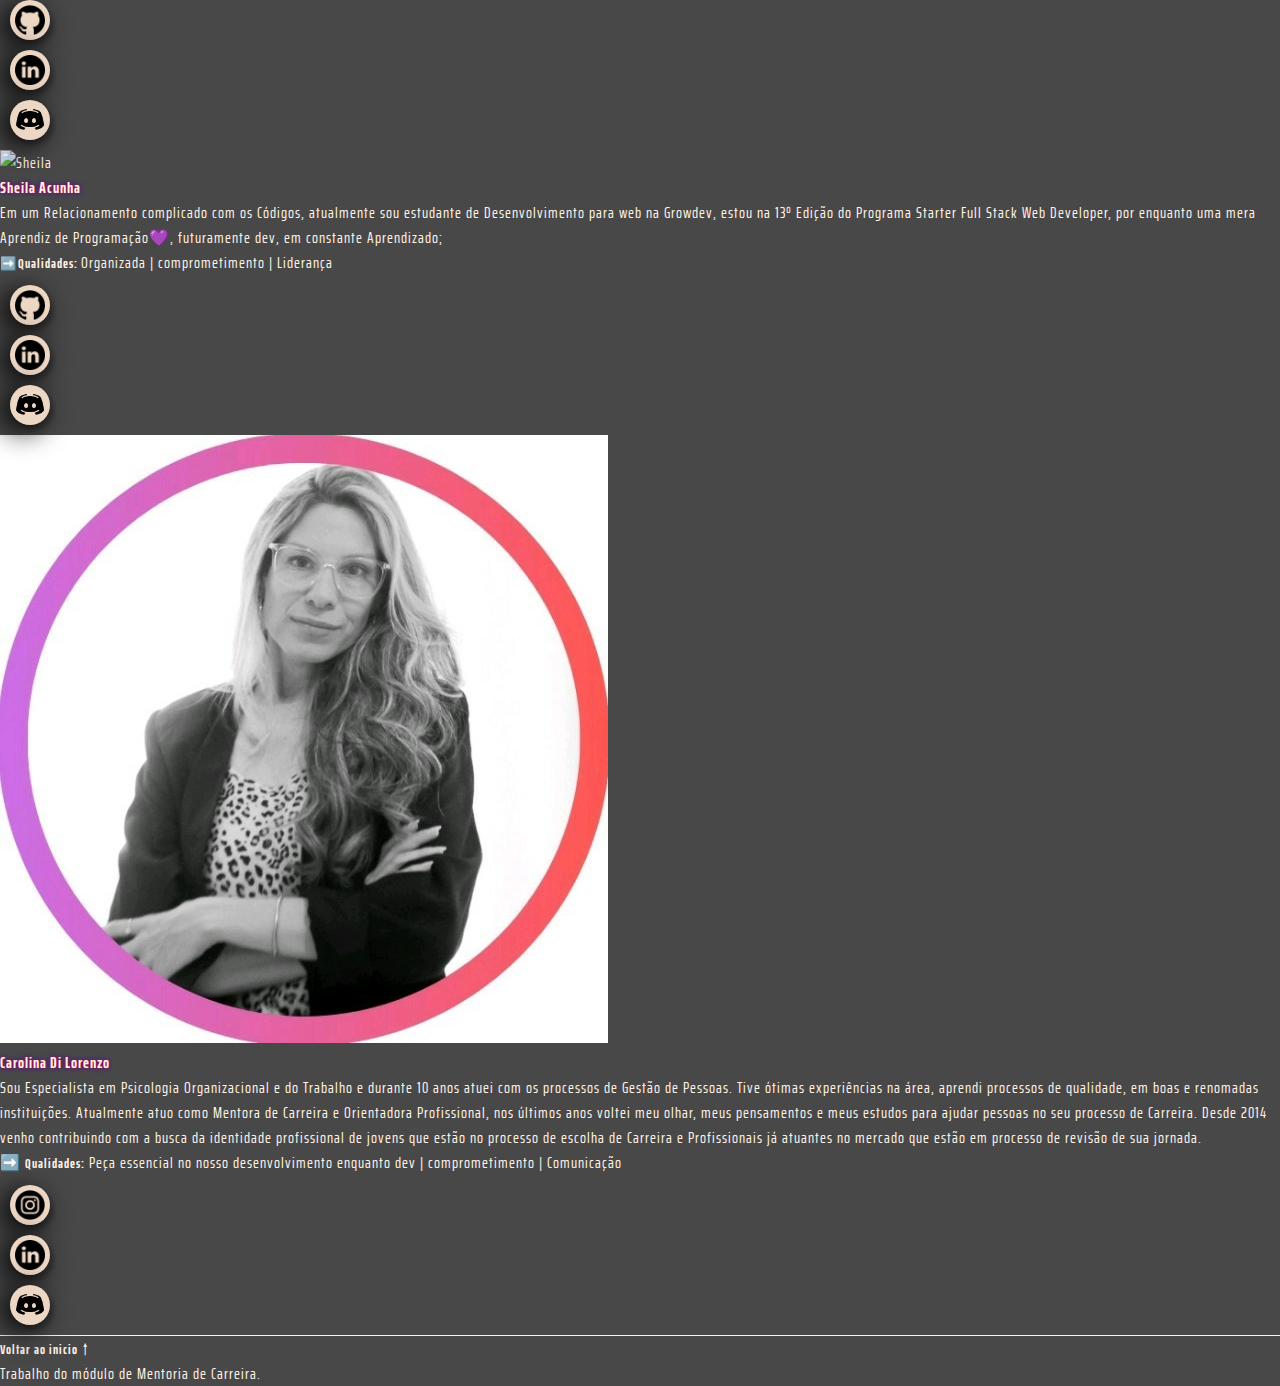
==== commit 0d2f835d: "fx cards" ====
--- a/index.html
+++ b/index.html
@@ -258,6 +258,69 @@
         </div>
       </section>
 
+      <section class="container" id="randall">
+        <div class="card mb-3 bg-transparent border-0 shadow">
+          <div class="row g-0">
+            <div class="col-md-4">
+              <img
+                src="./public/img/randall.jpg"
+                class="img-fluid rounded-start"
+                alt="Randall"
+              />
+            </div>
+            <div class="d-flex flex-column col-md-8 row-gap-3">
+              <div class="card-body">
+                <h4 class="card-title">Randall Brayner</h4>
+                <p class="card-text">
+                  Oi , sou Randall , tenho 21 anos e sou carioca . Minha
+                  linguagem favorita atual é o JavaScript. Quero continuar a
+                  trabalhar no front End.
+                </p>
+                <p class="card-text">
+                  <small class="text-body-secondary">➡️Qualidades: </small>
+                  Comunicativo | Organizado | Criativo
+                </p>
+              </div>
+              <div class="card-footer text-body-secondary">
+                <div class="d-flex align-items-center justify-content-center">
+                  <a
+                    class="conteudo-principal-escrito-botao"
+                    href="https://github.com/BraynerRandall"
+                    target="_blank"
+                  >
+                    <img
+                      class="conteudo-principal-icon"
+                      src="./public/img/github.png"
+                      alt="link github"
+                  /></a>
+                  <a
+                    class="conteudo-principal-escrito-botao"
+                    href="https://www.linkedin.com/in/randall-brayner-b6592220b/"
+                    target="_blank"
+                  >
+                    <img
+                      class="conteudo-principal-icon"
+                      src="./public/img/linkedin.png"
+                      alt="icone linkedin"
+                  /></a>
+
+                  <a
+                    class="conteudo-principal-escrito-botao"
+                    href="http://discordapp.com/users/721915671243391046"
+                    target="_blank"
+                  >
+                    <img
+                      class="conteudo-principal-icon"
+                      src="./public/img/icons8-logo-discord-50.png"
+                      alt="icone discord"
+                  /></a>
+                </div>
+              </div>
+            </div>
+          </div>
+        </div>
+      </section>
+
       <section class="container" id="richard">
         <div class="card mb-3 bg-transparent border-0 shadow">
           <div class="row g-0 flex-row-reverse">
@@ -313,69 +376,6 @@
                   <a
                     class="conteudo-principal-escrito-botao"
                     href="http://discordapp.com/users/476806009579372544"
-                    target="_blank"
-                  >
-                    <img
-                      class="conteudo-principal-icon"
-                      src="./public/img/icons8-logo-discord-50.png"
-                      alt="icone discord"
-                  /></a>
-                </div>
-              </div>
-            </div>
-          </div>
-        </div>
-      </section>
-
-      <section class="container" id="randall">
-        <div class="card mb-3 bg-transparent border-0 shadow">
-          <div class="row g-0">
-            <div class="col-md-4">
-              <img
-                src="./public/img/randall.jpg"
-                class="img-fluid rounded-start"
-                alt="Randall"
-              />
-            </div>
-            <div class="d-flex flex-column col-md-8 row-gap-3">
-              <div class="card-body">
-                <h4 class="card-title">Randall Brayner</h4>
-                <p class="card-text">
-                  Oi , sou Randall , tenho 21 anos e sou carioca . Minha
-                  linguagem favorita atual é o JavaScript. Quero continuar a
-                  trabalhar no front End.
-                </p>
-                <p class="card-text">
-                  <small class="text-body-secondary">➡️Qualidades: </small>
-                  Comunicativo | Organizado | Criativo
-                </p>
-              </div>
-              <div class="card-footer text-body-secondary">
-                <div class="d-flex align-items-center justify-content-center">
-                  <a
-                    class="conteudo-principal-escrito-botao"
-                    href="https://github.com/BraynerRandall"
-                    target="_blank"
-                  >
-                    <img
-                      class="conteudo-principal-icon"
-                      src="./public/img/github.png"
-                      alt="link github"
-                  /></a>
-                  <a
-                    class="conteudo-principal-escrito-botao"
-                    href="https://www.linkedin.com/in/randall-brayner-b6592220b/"
-                    target="_blank"
-                  >
-                    <img
-                      class="conteudo-principal-icon"
-                      src="./public/img/linkedin.png"
-                      alt="icone linkedin"
-                  /></a>
-
-                  <a
-                    class="conteudo-principal-escrito-botao"
-                    href="http://discordapp.com/users/721915671243391046"
                     target="_blank"
                   >
                     <img
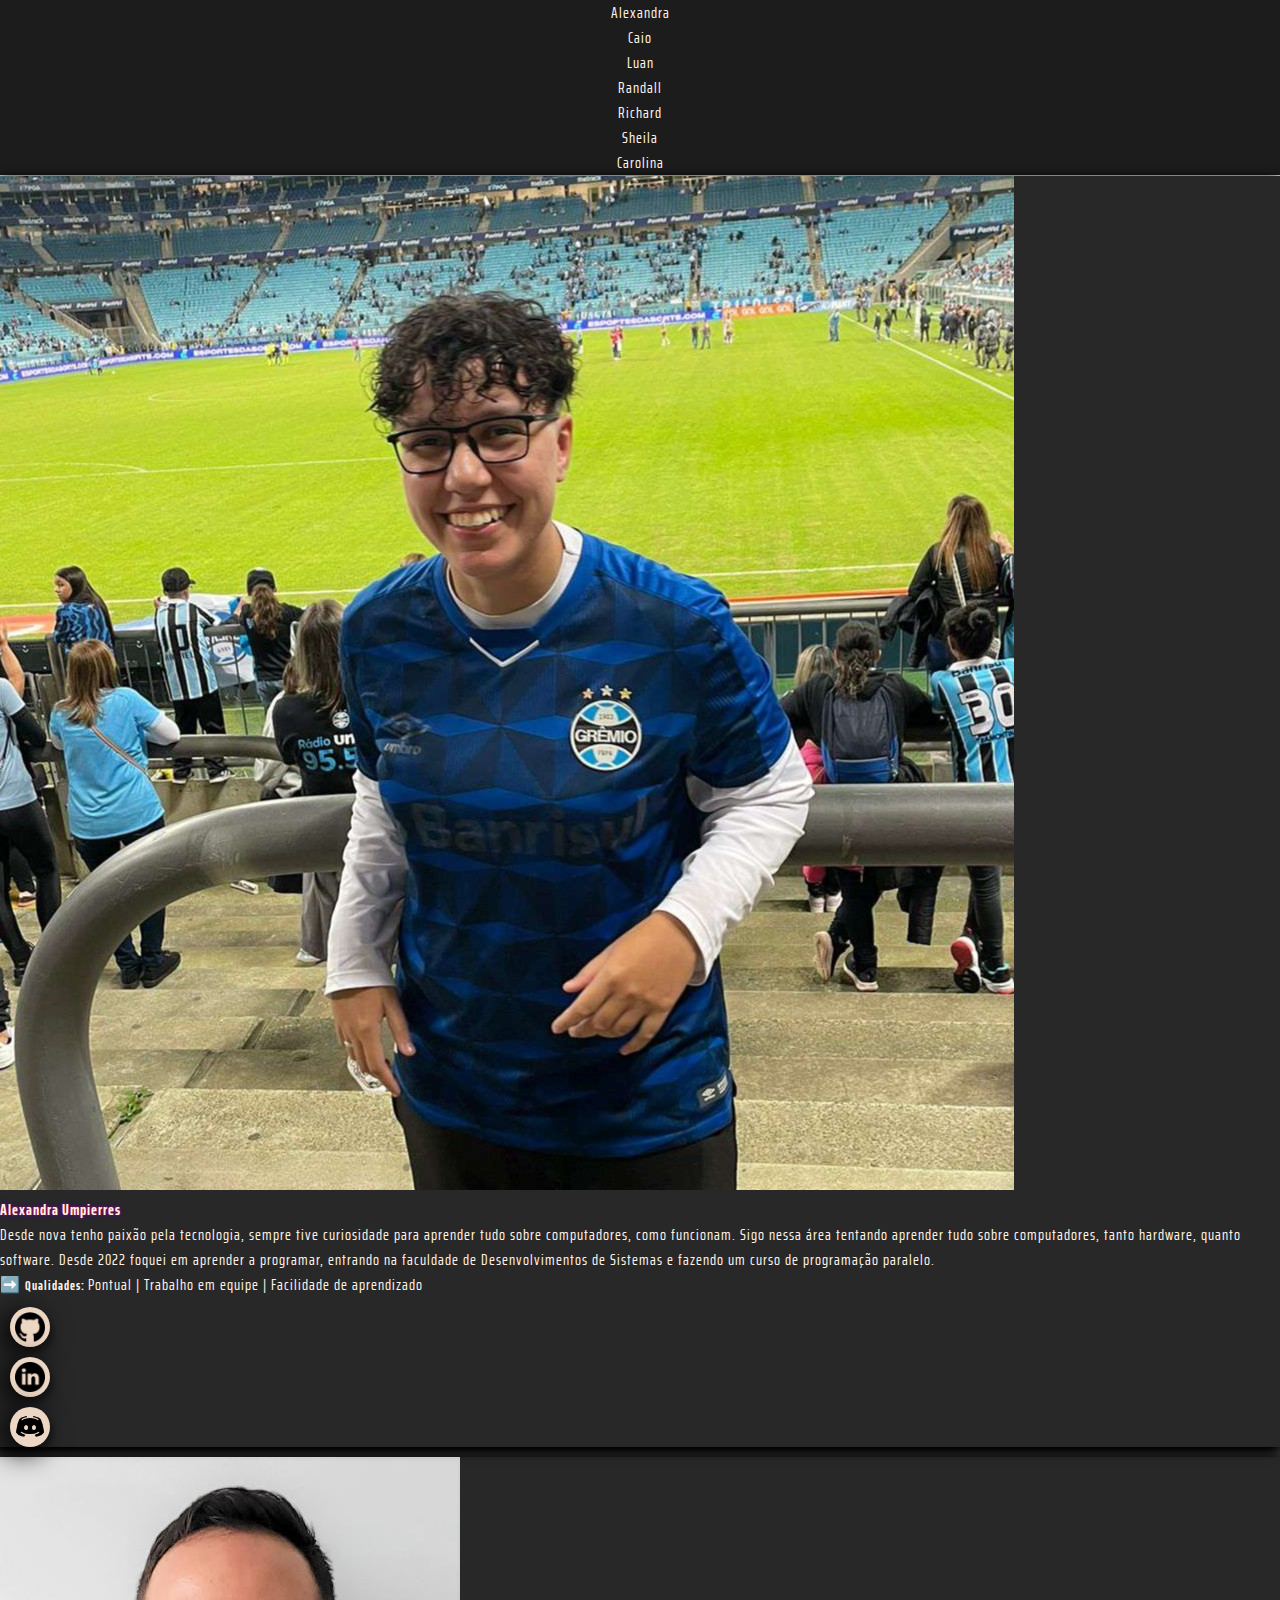
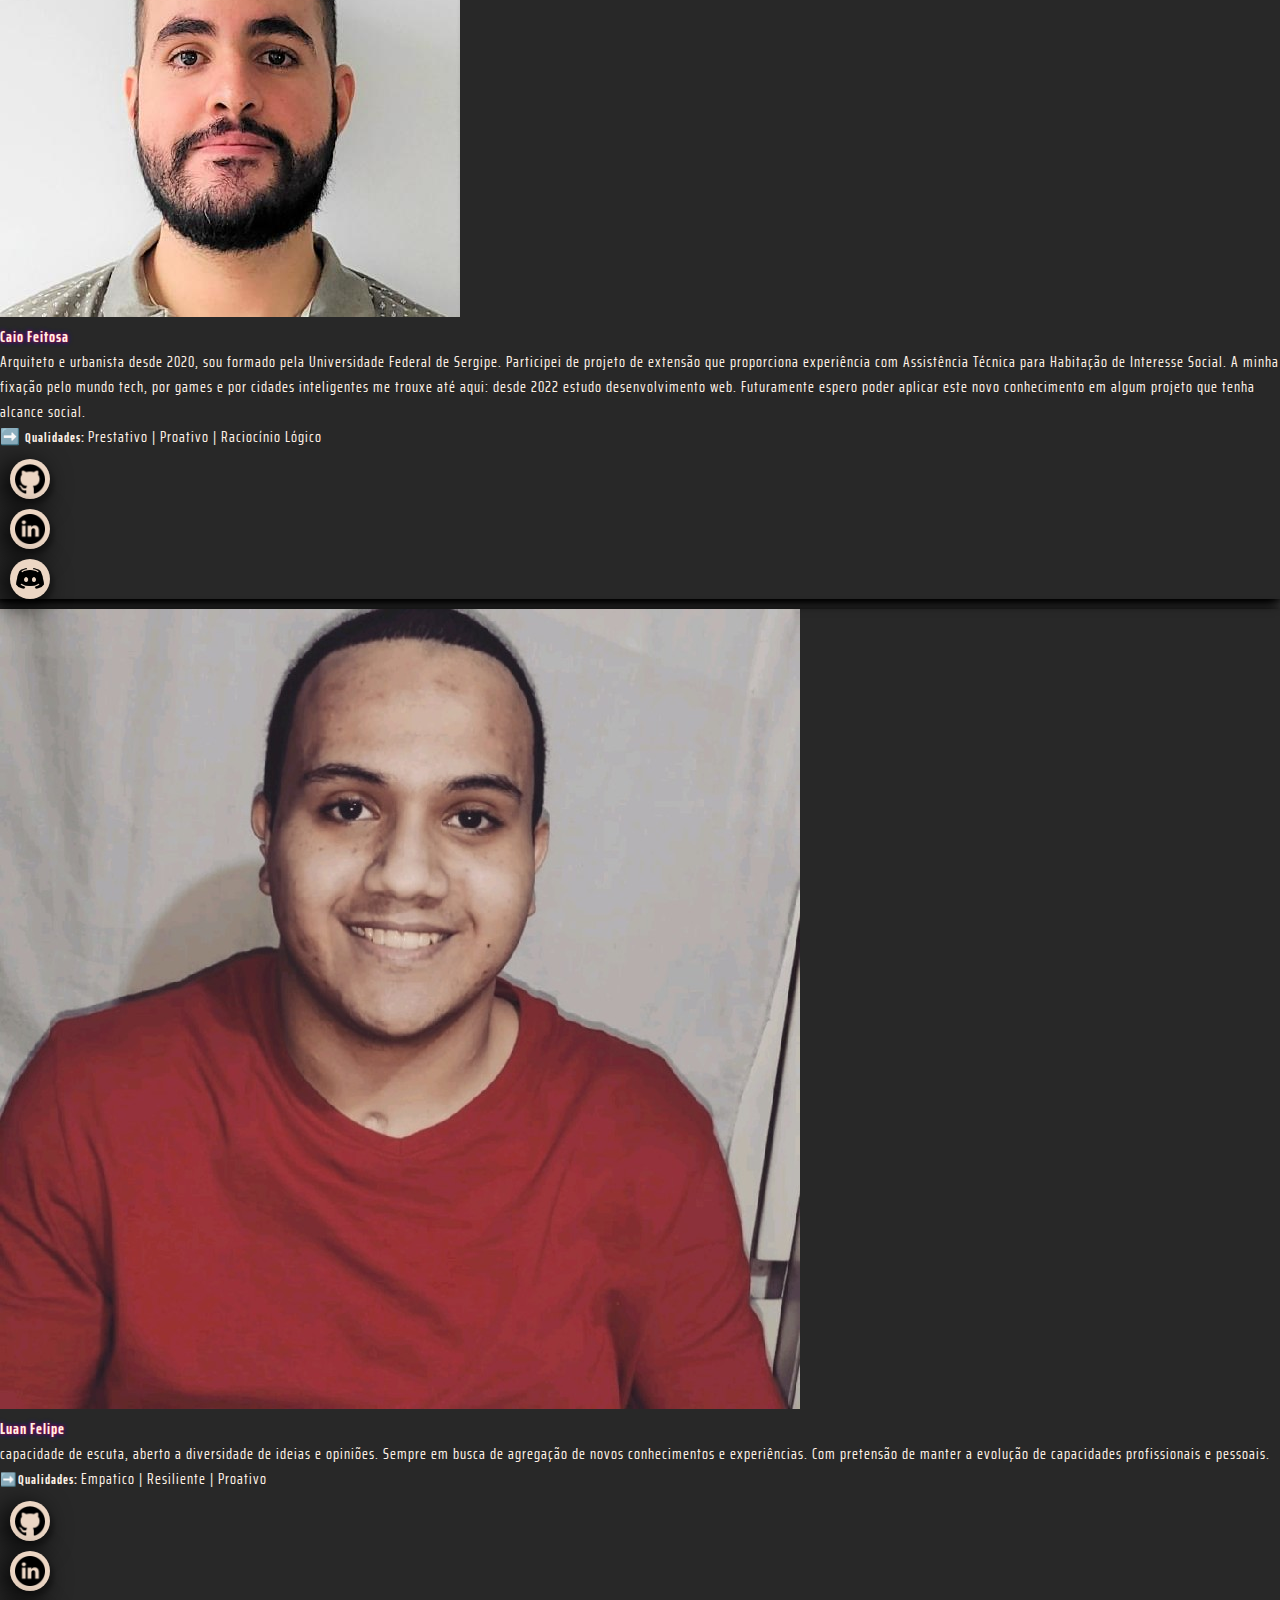
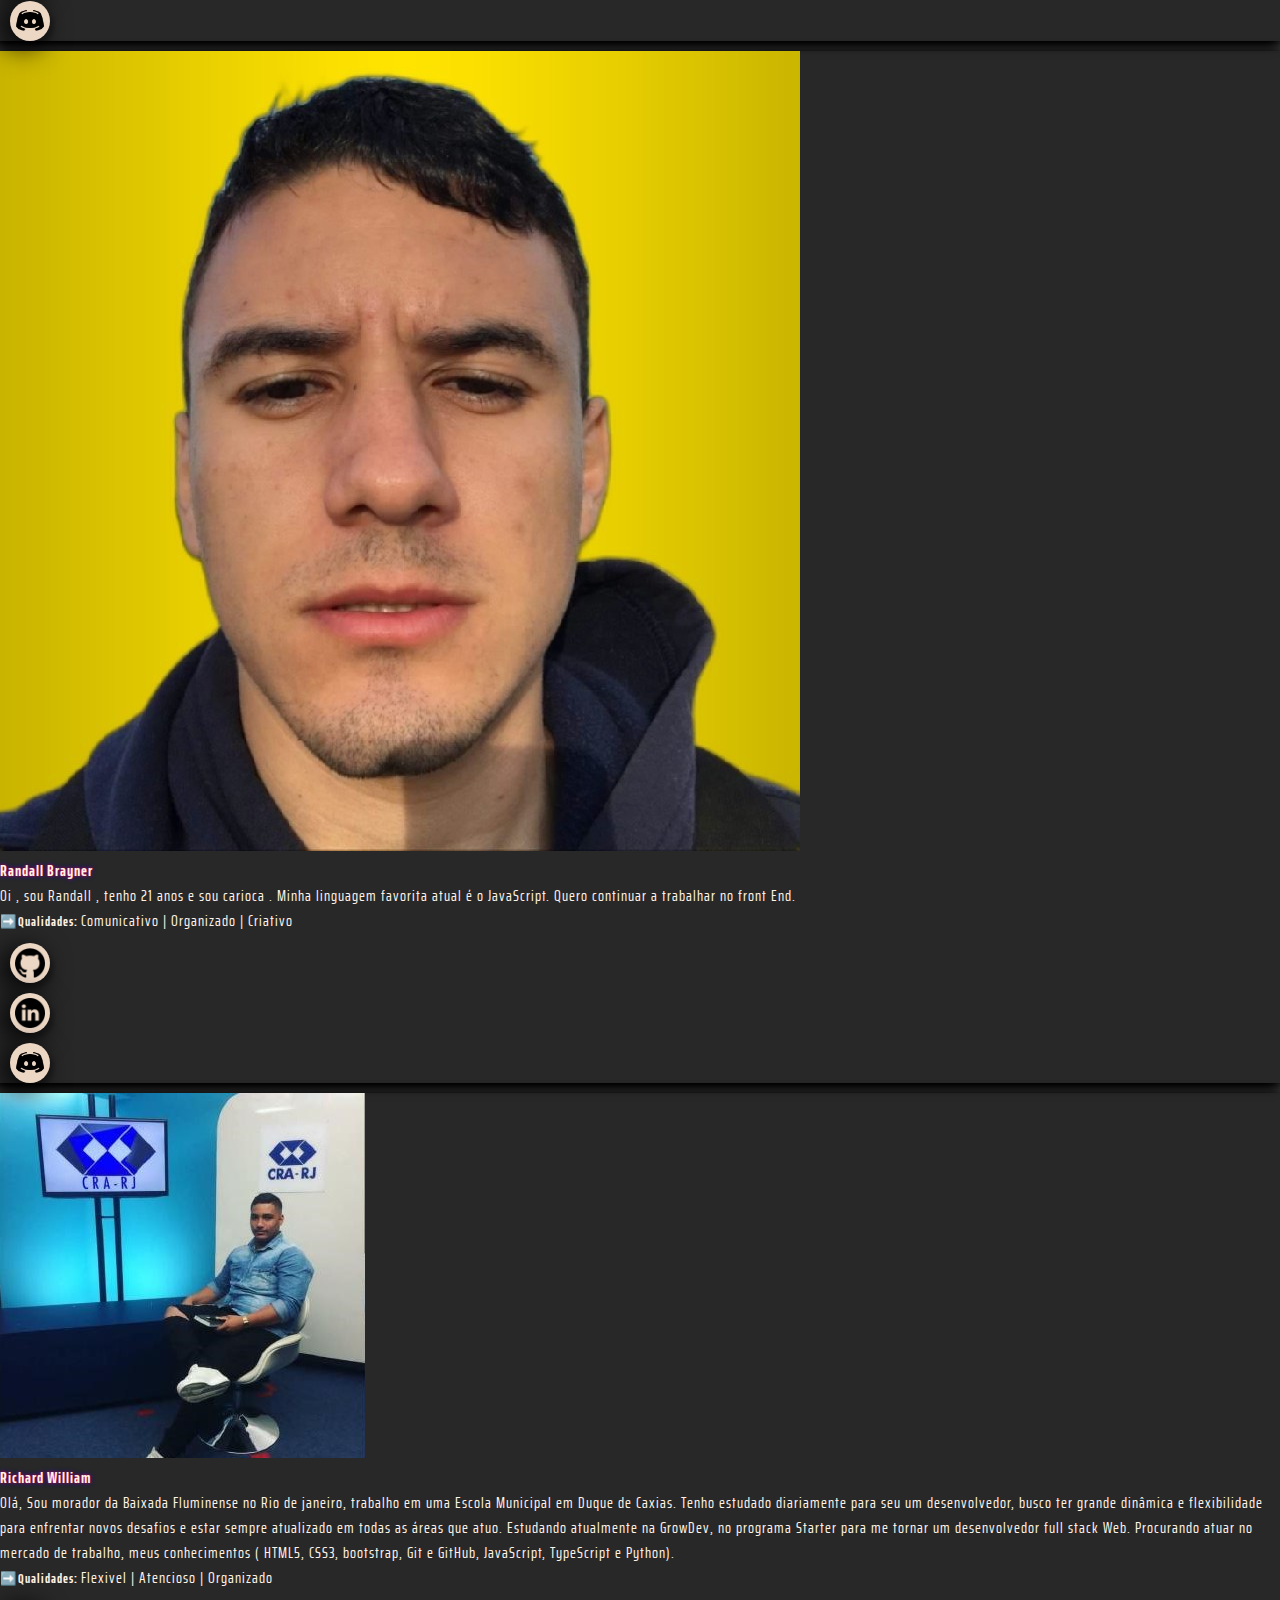
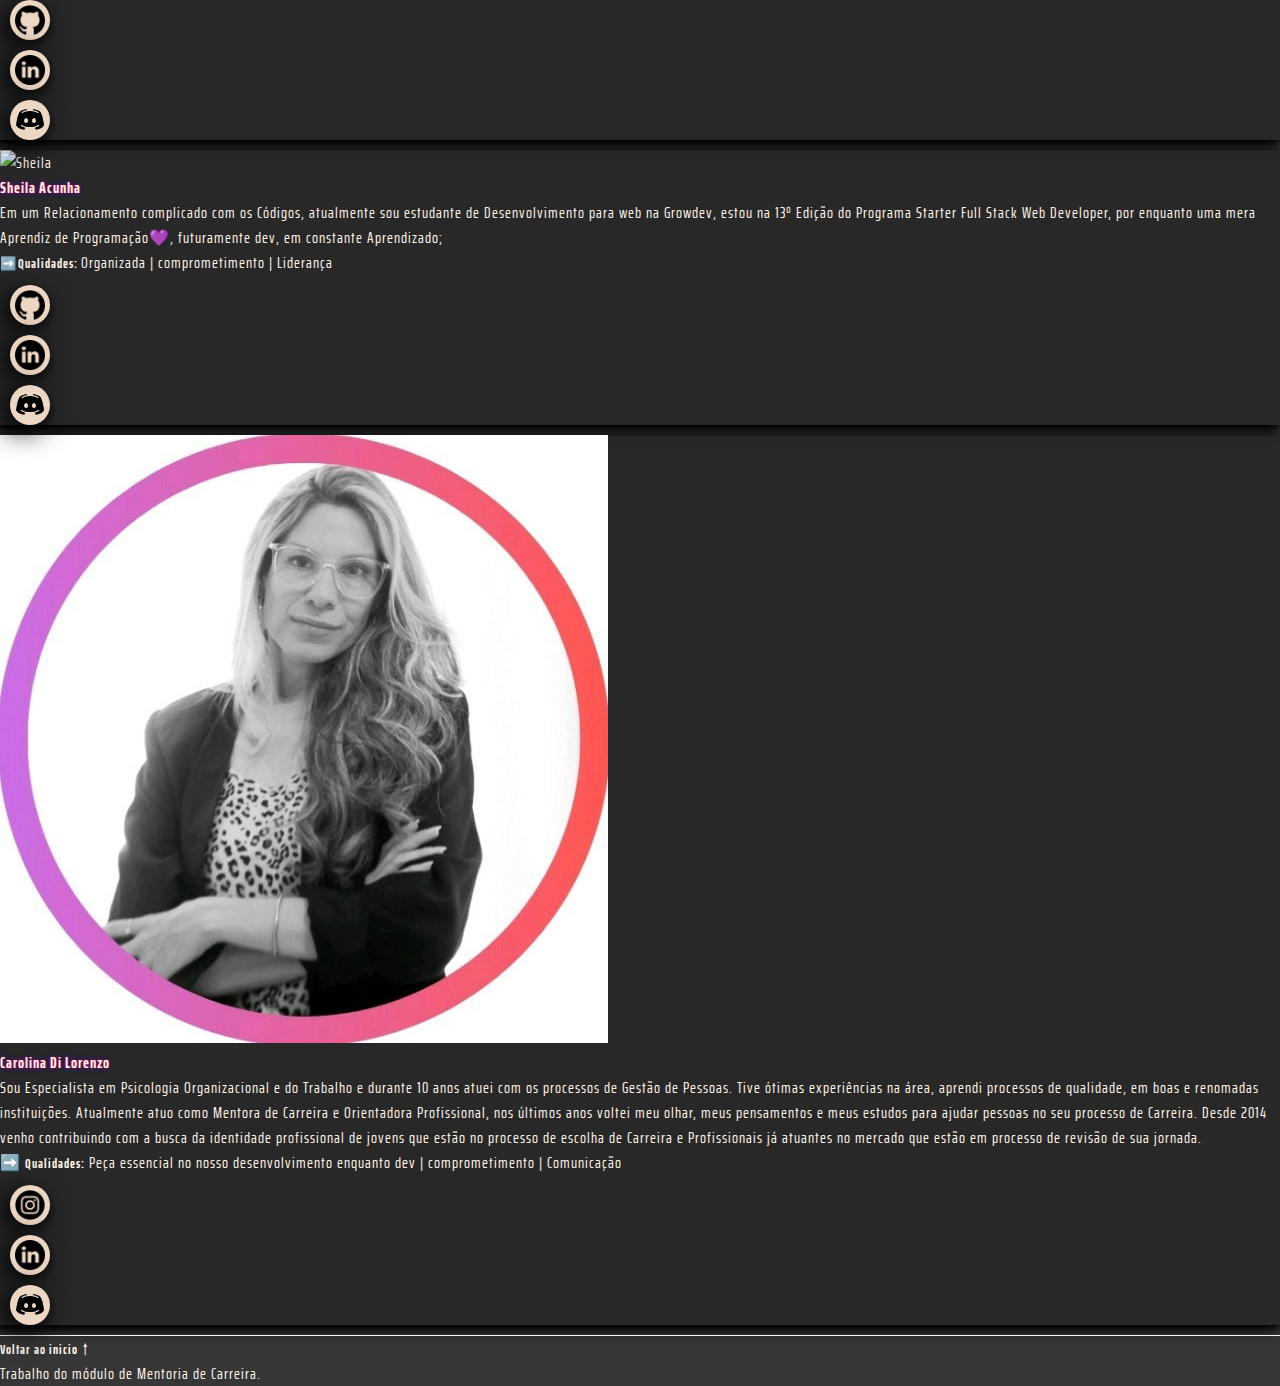
==== commit 8e2f2178: "box" ====
--- a/index.html
+++ b/index.html
@@ -2,15 +2,25 @@
 <html lang="pt-BR">
   <head>
     <meta charset="UTF-8" />
-    <meta name="viewport" content="width=device-width, initial-scale=1.0" />
+    <meta
+      name="viewport"
+      content="width=device-width, initial-scale=1.0"
+    />
     <link
       href="https://cdn.jsdelivr.net/npm/bootstrap@5.2.1/dist/css/bootstrap.min.css"
       rel="stylesheet"
       integrity="sha384-iYQeCzEYFbKjA/T2uDLTpkwGzCiq6soy8tYaI1GyVh/UjpbCx/TYkiZhlZB6+fzT"
       crossorigin="anonymous"
     />
-    <link rel="preconnect" href="https://fonts.googleapis.com" />
-    <link rel="preconnect" href="https://fonts.gstatic.com" crossorigin />
+    <link
+      rel="preconnect"
+      href="https://fonts.googleapis.com"
+    />
+    <link
+      rel="preconnect"
+      href="https://fonts.gstatic.com"
+      crossorigin
+    />
     <link
       href="https://fonts.googleapis.com/css2?family=Saira+Extra+Condensed:wght@200;400;700&display=swap"
       rel="stylesheet"
@@ -20,7 +30,11 @@
       href="./public/img/codigo.png"
       type="image/x-icon"
     />
-    <link rel="stylesheet" type="text/css" href="./public/css/style.css" />
+    <link
+      rel="stylesheet"
+      type="text/css"
+      href="./public/css/style.css"
+    />
     <title>Conheça seu próximo dev jr!</title>
   </head>
 
@@ -28,29 +42,58 @@
     <header class="sticky-top">
       <nav class="navbar mx-3">
         <div class="container">
-          <div class="row row-col-4 flex-fill" style="text-align: center">
+          <div
+            class="row row-col-4 flex-fill"
+            style="text-align: center"
+          >
             <div class="col-sm">
-              <a class="cabecalho-menu-item fs-2" href="#alexandra"
+              <a
+                class="cabecalho-menu-item fs-2"
+                href="#alexandra"
                 >Alexandra
               </a>
             </div>
             <div class="col-sm">
-              <a class="cabecalho-menu-item fs-2" href="#caio">Caio</a>
+              <a
+                class="cabecalho-menu-item fs-2"
+                href="#caio"
+                >Caio</a
+              >
             </div>
             <div class="col-sm">
-              <a class="cabecalho-menu-item fs-2" href="#luan">Luan</a>
+              <a
+                class="cabecalho-menu-item fs-2"
+                href="#luan"
+                >Luan</a
+              >
             </div>
             <div class="col-sm">
-              <a class="cabecalho-menu-item fs-2" href="#randall">Randall</a>
+              <a
+                class="cabecalho-menu-item fs-2"
+                href="#randall"
+                >Randall</a
+              >
             </div>
             <div class="col-sm">
-              <a class="cabecalho-menu-item fs-2" href="#richard">Richard</a>
+              <a
+                class="cabecalho-menu-item fs-2"
+                href="#richard"
+                >Richard</a
+              >
             </div>
             <div class="col-sm">
-              <a class="cabecalho-menu-item fs-2" href="#sheila">Sheila</a>
+              <a
+                class="cabecalho-menu-item fs-2"
+                href="#sheila"
+                >Sheila</a
+              >
             </div>
             <div class="col-sm">
-              <a class="cabecalho-menu-item fs-2" href="#carol">Carolina</a>
+              <a
+                class="cabecalho-menu-item fs-2"
+                href="#carol"
+                >Carolina</a
+              >
             </div>
           </div>
         </div>
@@ -58,7 +101,10 @@
     </header>
 
     <main class="container-fluid my-4">
-      <section class="container" id="alexandra">
+      <section
+        class="container"
+        id="alexandra"
+      >
         <div class="card mb-3 bg-transparent border-0 shadow">
           <div class="row g-0">
             <div class="col-md-4">
@@ -126,7 +172,10 @@
         </div>
       </section>
 
-      <section class="container" id="caio">
+      <section
+        class="container"
+        id="caio"
+      >
         <div class="card mb-3 bg-transparent border-0 shadow">
           <div class="row g-0 flex-row-reverse">
             <div class="col-md-4">
@@ -194,7 +243,10 @@
         </div>
       </section>
 
-      <section class="container" id="luan">
+      <section
+        class="container"
+        id="luan"
+      >
         <div class="card mb-3 bg-transparent border-0 shadow">
           <div class="row g-0">
             <div class="col-md-4">
@@ -258,9 +310,12 @@
         </div>
       </section>
 
-      <section class="container" id="randall">
+      <section
+        class="container"
+        id="randall"
+      >
         <div class="card mb-3 bg-transparent border-0 shadow">
-          <div class="row g-0">
+          <div class="row g-0 flex-row-reverse">
             <div class="col-md-4">
               <img
                 src="./public/img/randall.jpg"
@@ -321,9 +376,12 @@
         </div>
       </section>
 
-      <section class="container" id="richard">
+      <section
+        class="container"
+        id="richard"
+      >
         <div class="card mb-3 bg-transparent border-0 shadow">
-          <div class="row g-0 flex-row-reverse">
+          <div class="row g-0">
             <div class="col-md-4">
               <img
                 src="./public/img/richard.jpg"
@@ -390,7 +448,10 @@
         </div>
       </section>
 
-      <section class="container" id="sheila">
+      <section
+        class="container"
+        id="sheila"
+      >
         <div class="card mb-3 bg-transparent border-0 shadow">
           <div class="row g-0 flex-row-reverse">
             <div class="col-md-4">
@@ -454,7 +515,10 @@
           </div>
         </div>
       </section>
-      <section class="container" id="carol">
+      <section
+        class="container"
+        id="carol"
+      >
         <div class="card mb-3 bg-transparent border-0 shadow">
           <div class="row g-0">
             <div class="col-md-4">
--- a/public/css/style.css
+++ b/public/css/style.css
@@ -10,14 +10,17 @@
 
 body {
   font-size: 100%;
-  background: #494848;
+  background: #363636;
 }
 
 header {
-  background: #2e2e2e;
+  background: #1c1c1c;
   border-bottom: 0.4px solid #FFF2E7;
 }
-
+.card{
+  background: #13121262 !important;
+  box-shadow:  -5px 4px 10px black ,2px 2px 10px black !important;
+}
 
 .cabecalho-menu-item:hover {
   text-shadow:  2px 2px 5px #FF0000, -2px -2px 10px #0000FF;
